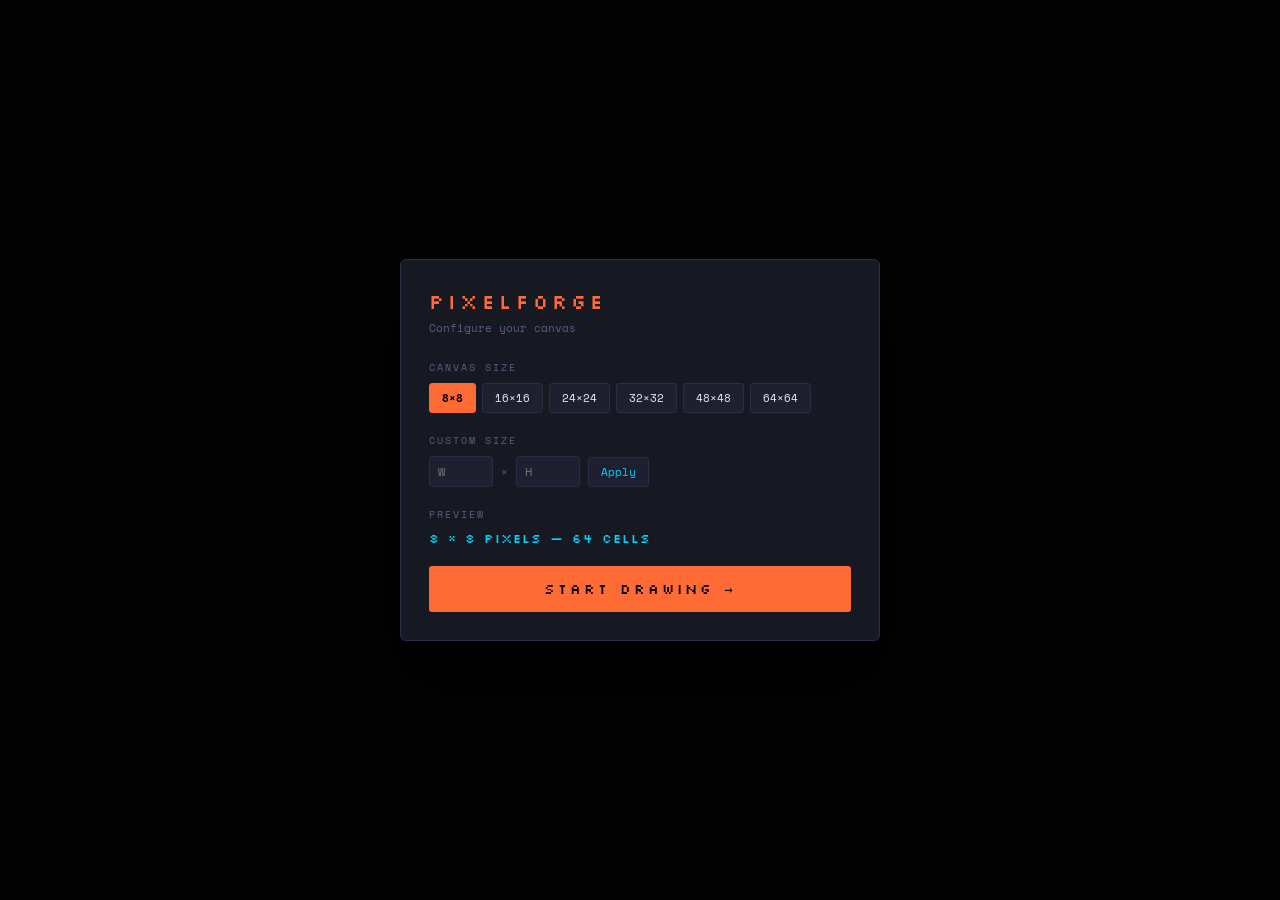
==== Index.html @ 1f86b17d "Create Index.html" ====
<!DOCTYPE html>
<html lang="en">
<head>
<meta charset="UTF-8">
<meta name="viewport" content="width=device-width, initial-scale=1.0, maximum-scale=1.0, user-scalable=no">
<title>PixelForge</title>
<link href="https://fonts.googleapis.com/css2?family=Space+Mono:wght@400;700&family=Silkscreen:wght@400;700&display=swap" rel="stylesheet">
<style>
*,*::before,*::after{box-sizing:border-box;margin:0;padding:0}
:root{
  --bg:#0d0e14;--surface:#161822;--surface2:#1e2030;--border:#2a2d45;
  --accent:#ff6b35;--accent2:#00d4ff;--text:#e8eaf0;--muted:#5a5f80;
  --danger:#ff3a5e;--font:'Space Mono',monospace;--display:'Silkscreen',monospace;
}
body{font-family:var(--font);background:var(--bg);color:var(--text);height:100vh;overflow:hidden;font-size:11px;}

/* Modal */
.modal-overlay{position:fixed;inset:0;background:rgba(0,0,0,0.82);display:flex;align-items:center;justify-content:center;z-index:1000;backdrop-filter:blur(6px);padding:16px;}
.modal-overlay.hidden{display:none;}
.modal-box{background:var(--surface);border:1px solid var(--border);border-radius:6px;padding:28px;width:100%;max-width:480px;box-shadow:0 40px 80px rgba(0,0,0,0.7);}
.modal-box.wide{max-width:820px;max-height:85vh;overflow-y:auto;}
.modal-title{font-family:var(--display);font-size:20px;color:var(--accent);letter-spacing:4px;margin-bottom:6px;}
.modal-sub{color:var(--muted);font-size:11px;margin-bottom:24px;}
.setup-row{margin-bottom:20px;}
.setup-row>label{display:block;color:var(--muted);font-size:10px;letter-spacing:2px;text-transform:uppercase;margin-bottom:8px;}
.btn-group{display:flex;flex-wrap:wrap;gap:6px;}
.sg-btn{background:var(--surface2);border:1px solid var(--border);color:var(--text);font-family:var(--font);font-size:11px;padding:6px 12px;border-radius:3px;cursor:pointer;transition:all .15s;}
.sg-btn:hover{border-color:var(--accent);color:var(--accent);}
.sg-btn.active{background:var(--accent);border-color:var(--accent);color:#000;font-weight:700;}
.custom-size-row{display:flex;align-items:center;gap:8px;flex-wrap:wrap;}
.custom-size-row input{width:64px;background:var(--surface2);border:1px solid var(--border);color:var(--text);font-family:var(--font);font-size:12px;padding:6px 8px;border-radius:3px;outline:none;}
.custom-size-row input:focus{border-color:var(--accent2);}
.custom-size-row span{color:var(--muted);}
.custom-size-row button{background:var(--surface2);border:1px solid var(--border);color:var(--accent2);font-family:var(--font);font-size:11px;padding:6px 12px;border-radius:3px;cursor:pointer;}
.custom-size-row button:hover{background:var(--accent2);color:#000;}
.preview-info{font-family:var(--display);font-size:13px;color:var(--accent2);letter-spacing:1px;}
.start-btn{display:block;width:100%;margin-top:20px;background:var(--accent);border:none;color:#000;font-family:var(--display);font-size:14px;letter-spacing:3px;padding:14px;border-radius:3px;cursor:pointer;transition:opacity .15s;}
.start-btn:hover{opacity:.85;}

/* App */
#app{display:flex;flex-direction:column;height:100vh;}
#app.hidden{display:none;}

/* Toolbar */
#toolbar{background:var(--surface);border-bottom:1px solid var(--border);padding:8px 12px;display:flex;flex-wrap:wrap;align-items:center;gap:6px;flex-shrink:0;}
.tb-section{display:flex;align-items:center;gap:5px;flex-wrap:nowrap;}
.tb-sep{width:1px;height:24px;background:var(--border);margin:0 2px;flex-shrink:0;}
@media(max-width:600px){.tb-sep{display:none;}}
.logo{font-family:var(--display);font-size:15px;color:var(--accent);letter-spacing:2px;}
.tb-btn{background:var(--surface2);border:1px solid var(--border);color:var(--text);font-family:var(--font);font-size:10px;padding:5px 9px;border-radius:3px;cursor:pointer;white-space:nowrap;transition:all .12s;letter-spacing:.5px;line-height:1.2;}
.tb-btn:hover{border-color:var(--muted);color:#fff;}
.tb-btn.active{background:var(--accent);border-color:var(--accent);color:#000;font-weight:700;}
.tb-btn.accent{background:var(--accent2);border-color:var(--accent2);color:#000;}
.tb-btn.accent:hover{opacity:.8;}
.tb-btn.danger{color:var(--danger);border-color:var(--danger);}
.tb-btn.danger:hover{background:var(--danger);color:#fff;}
.tb-btn.sm{padding:4px 7px;}
.tool-btn{background:var(--surface2);border:1px solid var(--border);color:var(--text);font-size:14px;width:30px;height:30px;border-radius:3px;cursor:pointer;display:flex;align-items:center;justify-content:center;transition:all .12s;flex-shrink:0;}
.tool-btn:hover{border-color:var(--accent);}
.tool-btn.active{background:var(--accent);border-color:var(--accent);color:#000;}

/* Color section */
.color-section{display:flex;align-items:center;gap:5px;}
.color-swatch-wrap{position:relative;cursor:pointer;}
.color-swatch{width:28px;height:28px;border-radius:4px;border:2px solid var(--border);}
.color-swatch-wrap input[type=color]{position:absolute;inset:0;opacity:0;cursor:pointer;width:100%;height:100%;}
.hex-input{width:66px;background:var(--surface2);border:1px solid var(--border);color:var(--text);font-family:var(--font);font-size:10px;padding:4px 6px;border-radius:3px;outline:none;letter-spacing:1px;}
.hex-input:focus{border-color:var(--accent2);}

/* Palette — horizontal scroll, no wrap */
#paletteWrap{display:flex;align-items:center;gap:4px;max-width:180px;overflow-x:auto;overflow-y:hidden;scrollbar-width:thin;scrollbar-color:var(--border) transparent;flex-shrink:0;}
#paletteWrap::-webkit-scrollbar{height:3px;}
#paletteWrap::-webkit-scrollbar-thumb{background:var(--border);border-radius:2px;}
#palette{display:flex;gap:3px;align-items:center;flex-shrink:0;}
.pal-swatch{width:20px;height:20px;border-radius:3px;cursor:pointer;border:2px solid transparent;transition:transform .1s,border-color .1s;flex-shrink:0;}
.pal-swatch:hover{transform:scale(1.2);border-color:rgba(255,255,255,.4);}
.pal-swatch.active{border-color:#fff;transform:scale(1.15);box-shadow:0 0 0 1px var(--accent);}

/* Zoom */
.zoom-lbl{font-family:var(--display);font-size:11px;color:var(--accent2);min-width:42px;text-align:center;}

/* Canvas area */
#canvasArea{flex:1;overflow:hidden;position:relative;background:var(--bg);touch-action:none;}
#canvasWrap{position:absolute;transform-origin:0 0;user-select:none;}
#pixelCanvas{display:block;image-rendering:pixelated;image-rendering:crisp-edges;cursor:crosshair;}

/* Coordinates */
.coords{position:fixed;bottom:10px;left:50%;transform:translateX(-50%);background:rgba(0,0,0,.75);border:1px solid var(--border);color:var(--accent2);font-family:var(--display);font-size:10px;padding:4px 12px;border-radius:3px;pointer-events:none;letter-spacing:1px;}

/* Text tool popup */
.text-pop{position:fixed;top:80px;left:50%;transform:translateX(-50%);background:var(--surface);border:1px solid var(--accent);border-radius:4px;padding:14px 16px;z-index:200;min-width:240px;}
.text-pop.hidden{display:none;}
.text-pop-title{font-family:var(--display);font-size:11px;color:var(--accent);letter-spacing:2px;margin-bottom:10px;}
.text-pop-row{display:flex;align-items:center;gap:10px;margin-bottom:8px;font-size:10px;color:var(--muted);}
.text-pop-row label{min-width:90px;}
.text-pop-row input[type=range]{flex:1;accent-color:var(--accent);}
.text-pop-row button{background:var(--surface2);border:1px solid var(--border);color:var(--text);font-family:var(--font);font-size:10px;padding:5px 14px;border-radius:3px;cursor:pointer;}
.text-input{position:absolute;background:rgba(0,0,0,.85);border:1px solid var(--accent);color:#fff;font-family:var(--display);font-size:13px;padding:4px 8px;border-radius:3px;outline:none;z-index:100;min-width:100px;}
.text-input.hidden{display:none;}

/* Library */
.lib-actions{display:flex;gap:10px;margin-bottom:16px;flex-wrap:wrap;}
.lib-actions button{background:var(--surface2);border:1px solid var(--border);color:var(--text);font-family:var(--font);font-size:11px;padding:7px 14px;border-radius:3px;cursor:pointer;}
.lib-actions button:hover{border-color:var(--accent);color:var(--accent);}
.lib-grid{display:grid;grid-template-columns:repeat(auto-fill,minmax(110px,1fr));gap:10px;max-height:260px;overflow-y:auto;margin-bottom:16px;}
.lib-item{background:var(--surface2);border:1px solid var(--border);border-radius:3px;padding:8px;cursor:pointer;text-align:center;transition:border-color .15s;}
.lib-item:hover{border-color:var(--accent);}
.lib-item-name{font-family:var(--display);font-size:9px;color:var(--accent2);letter-spacing:1px;overflow:hidden;text-overflow:ellipsis;white-space:nowrap;}
.lib-json{width:100%;background:var(--bg);border:1px solid var(--border);color:var(--accent2);font-family:var(--font);font-size:10px;padding:10px;border-radius:3px;resize:vertical;outline:none;min-height:60px;}

/* Push */
.push-form input.push-input{width:100%;background:var(--surface2);border:1px solid var(--border);color:var(--text);font-family:var(--font);font-size:12px;padding:8px 12px;border-radius:3px;outline:none;}
.push-form input.push-input:focus{border-color:var(--accent2);}
.push-actions{display:flex;gap:8px;margin-top:14px;align-items:center;flex-wrap:wrap;}
.push-actions button{background:var(--surface2);border:1px solid var(--border);color:var(--text);font-family:var(--font);font-size:11px;padding:7px 14px;border-radius:3px;cursor:pointer;}
.push-actions button:hover{border-color:var(--accent);color:var(--accent);}

/* Export dropdown */
.export-wrap{position:relative;}
.dropdown{display:none;position:absolute;top:calc(100% + 6px);right:0;background:var(--surface);border:1px solid var(--border);border-radius:3px;overflow:hidden;z-index:300;min-width:130px;box-shadow:0 10px 30px rgba(0,0,0,.6);}
.dropdown.open{display:block;}
.dropdown button{display:block;width:100%;background:none;border:none;color:var(--text);font-family:var(--font);font-size:11px;padding:10px 14px;text-align:left;cursor:pointer;}
.dropdown button:hover{background:var(--surface2);color:var(--accent);}

/* Scrollbar */
::-webkit-scrollbar{width:6px;height:6px;}
::-webkit-scrollbar-track{background:var(--bg);}
::-webkit-scrollbar-thumb{background:var(--border);border-radius:3px;}
::-webkit-scrollbar-thumb:hover{background:var(--muted);}

/* View mode hides */
body.view-mode #toolsGroup,
body.view-mode .color-section,
body.view-mode #paletteWrap,
body.view-mode #addPaletteBtn,
body.view-mode #unpaintBtn,
body.view-mode #clearBtn,
body.view-mode #selectToggleBtn,
body.view-mode #copyBtn,
body.view-mode #pasteBtn,
body.view-mode #textPop{display:none;}
body.view-mode #canvasArea{cursor:default;}

/* Mobile */
@media(max-width:700px){
  #toolbar{padding:6px 8px;gap:5px;}
  .tb-btn{font-size:9px;padding:4px 7px;}
  .tool-btn{width:26px;height:26px;font-size:12px;}
  .color-swatch{width:24px;height:24px;}
  .hex-input{width:56px;}
  #paletteWrap{max-width:120px;}
  .pal-swatch{width:16px;height:16px;}
  .zoom-lbl{min-width:34px;font-size:10px;}
  .modal-box{padding:20px 16px;}
  .modal-title{font-size:16px;}
}
@media(max-width:480px){
  .tb-btn.hide-mobile{display:none;}
  .logo{font-size:13px;}
  .hex-input{display:none;}
}
</style>
</head>
<body>

<!-- Setup Modal -->
<div id="setupModal" class="modal-overlay">
  <div class="modal-box">
    <div class="modal-title">PIXELFORGE</div>
    <div class="modal-sub">Configure your canvas</div>
    <div class="setup-row">
      <label>Canvas Size</label>
      <div class="btn-group" id="sizeGroup">
        <button class="sg-btn active" data-val="8">8×8</button>
        <button class="sg-btn" data-val="16">16×16</button>
        <button class="sg-btn" data-val="24">24×24</button>
        <button class="sg-btn" data-val="32">32×32</button>
        <button class="sg-btn" data-val="48">48×48</button>
        <button class="sg-btn" data-val="64">64×64</button>
      </div>
    </div>
    <div class="setup-row">
      <label>Custom Size</label>
      <div class="custom-size-row">
        <input type="number" id="customW" min="2" max="128" placeholder="W">
        <span>×</span>
        <input type="number" id="customH" min="2" max="128" placeholder="H">
        <button id="customApply">Apply</button>
      </div>
    </div>
    <div class="setup-row">
      <label>Preview</label>
      <div class="preview-info" id="previewInfo">8 × 8 pixels — 64 cells</div>
    </div>
    <button id="startBtn" class="start-btn">START DRAWING →</button>
  </div>
</div>

<!-- Main App -->
<div id="app" class="hidden">
  <header id="toolbar">
    <div class="tb-section">
      <div class="logo">PF</div>
      <div class="tb-sep"></div>
      <button class="tb-btn active" id="editModeBtn">✏ EDIT</button>
      <button class="tb-btn" id="viewModeBtn">👁 VIEW</button>
    </div>
    <div class="tb-sep"></div>
    <div class="tb-section" id="toolsGroup">
      <button class="tool-btn active" data-tool="paint" title="Paint (P)">🪣</button>
      <button class="tool-btn" data-tool="erase" title="Erase (R)">◻</button>
      <button class="tool-btn" data-tool="fill" title="Fill (F)">⬛</button>
      <button class="tool-btn" data-tool="eyedrop" title="Eyedropper (K)">💉</button>
      <button class="tool-btn" data-tool="text" title="Text (T)">𝐓</button>
      <button class="tb-btn" id="selectToggleBtn" title="Select area (drag to draw)">⬚ SELECT</button>
      <button class="tb-btn" id="copyBtn" title="Copy selection" style="display:none;">⎘ COPY</button>
      <button class="tb-btn" id="pasteBtn" title="Paste" style="display:none;">⎘ PASTE</button>
    </div>
    <div class="tb-sep"></div>
    <div class="tb-section color-section">
      <div class="color-swatch-wrap" title="Pick color">
        <div id="colorSwatch" class="color-swatch"></div>
        <input type="color" id="colorPicker" value="#111111">
      </div>
      <input type="text" id="colorHex" class="hex-input" value="#111111" maxlength="7">
    </div>
    <div class="tb-sep"></div>
    <div class="tb-section">
      <div id="paletteWrap"><div id="palette"></div></div>
      <button class="tb-btn sm" id="addPaletteBtn" title="Add current color to palette">+</button>
    </div>
    <div class="tb-sep"></div>
    <div class="tb-section">
      <button class="tb-btn" id="unpaintBtn">⌫ UNDO</button>
      <button class="tb-btn danger" id="clearBtn">✕ CLEAR</button>
    </div>
    <div class="tb-sep"></div>
    <div class="tb-section">
      <button class="tb-btn" id="ghostBtn" title="Ghost / onion skin">👻</button>
      <div class="tb-sep"></div>
      <button class="tb-btn sm" id="zoomOutBtn">−</button>
      <span id="zoomLbl" class="zoom-lbl">100%</span>
      <button class="tb-btn sm" id="zoomInBtn">+</button>
      <button class="tb-btn sm hide-mobile" id="zoomFitBtn">FIT</button>
    </div>
    <div class="tb-sep"></div>
    <div class="tb-section">
      <button class="tb-btn hide-mobile" id="libraryBtn">📚 LIB</button>
      <button class="tb-btn accent" id="pushBtn">⬆ PUSH</button>
      <div class="export-wrap">
        <button class="tb-btn accent" id="exportBtn">⬇ EXPORT ▾</button>
        <div id="exportMenu" class="dropdown">
          <button id="exportPNG">PNG</button>
          <button id="exportSVG">SVG</button>
        </div>
      </div>
      <button class="tb-btn sm" id="newBtn">⊕ NEW</button>
    </div>
  </header>

  <main id="canvasArea">
    <div id="canvasWrap">
      <canvas id="pixelCanvas"></canvas>
    </div>
    <input type="text" id="textInput" class="text-input hidden" placeholder="Type…">
    <div id="coords" class="coords">—</div>
  </main>
</div>

<!-- Library Modal -->
<div id="libraryModal" class="modal-overlay hidden">
  <div class="modal-box wide">
    <div class="modal-title">LIBRARY</div>
    <div class="lib-actions">
      <button id="libCloseBtn">✕ Close</button>
    </div>
    <div id="libGrid" class="lib-grid"></div>
    <div style="color:var(--muted);font-size:10px;margin-bottom:6px;letter-spacing:1px;">PASTE JSON OR A URL (https://…/shape.json)</div>
    <textarea id="libJsonArea" class="lib-json" placeholder="Paste JSON here or enter a URL like https://example.com/sprite.json then click Import"></textarea>
    <button id="libConfirmImport" class="start-btn" style="margin-top:10px;">IMPORT →</button>
  </div>
</div>

<!-- Push Modal -->
<div id="pushModal" class="modal-overlay hidden">
  <div class="modal-box">
    <div class="modal-title">PUSH TO LIBRARY</div>
    <div class="push-form">
      <input type="text" id="pushName" placeholder="Sprite name…" class="push-input">
      <textarea id="pushJson" class="lib-json" readonly style="height:120px;margin-top:12px;"></textarea>
    </div>
    <div class="push-actions">
      <button id="pushCopyBtn">📋 Copy JSON</button>
      <button id="pushSaveBtn" class="start-btn" style="margin:0;flex:1;">SAVE</button>
      <button id="pushCloseBtn">✕</button>
    </div>
  </div>
</div>

<!-- Text tool popup -->
<div id="textPop" class="text-pop hidden">
  <div class="text-pop-title">TEXT TOOL</div>
  <div class="text-pop-row">
    <label>Font size</label>
    <input type="range" id="textFontSize" min="6" max="48" value="12">
    <span id="textFontSizeVal">12</span>
  </div>
  <div class="text-pop-row">
    <label>Color</label>
    <input type="color" id="textColorPick" value="#ffffff">
  </div>
  <div class="text-pop-row">
    <button id="textPopClose">Done ✓</button>
  </div>
</div>

<!-- Mobile library button -->
<button id="libMobileBtn" style="display:none;position:fixed;bottom:50px;right:14px;background:var(--surface);border:1px solid var(--border);color:var(--text);font-family:'Space Mono',monospace;font-size:11px;padding:8px 12px;border-radius:4px;cursor:pointer;z-index:50;">📚</button>

<script>
if(window.innerWidth<=700)document.getElementById('libMobileBtn').style.display='block';
window.addEventListener('resize',function(){document.getElementById('libMobileBtn').style.display=window.innerWidth<=700?'block':'none';});
document.getElementById('libMobileBtn').addEventListener('click',function(){document.getElementById('libraryBtn').click();});
</script>

<script>
/* ================================================================
   PixelForge — app.js  (full rewrite with all fixes)
   ================================================================ */

/* ── State ── */
var COLS=8,ROWS=8,CELL=40;
var pixels=[];
var undoStack=[];
var palette=['#111111','#ffffff','#ff6b35','#00d4ff','#ff3a5e','#a8e063','#ffd700','#8b5cf6','#f97316','#06b6d4'];
var library=[];
var currentColor=palette[0];
var currentTool='paint';
var vpScale=1,vpX=0,vpY=0;
var isPainting=false,isDragSelecting=false,dragSelectStart=null,lastPainted=-1;
// Select state
var selectRect=null,selectActive=false;
// selectMode: 'idle' | 'drawing' | 'handle' | 'moving' | 'pasting'
var selectMode='idle';
var selectDrawStart=null;
var selectHandleIdx=-1;
var selectDragAnchorPx=null,selectInitRect=null;
var selectMoveDragAnchorPx=null,selectMoveInitRect=null;
var clipboard=null;
var pasteRect=null;
var pasteDragAnchorPx=null,pasteMoveInitRect=null;
var ghostData=null,viewMode=false;
var textFontSize=12,textColor='#ffffff',textPending=null;
var cursorCol=0,cursorRow=0,cursorVisible=false;

/* ── DOM ── */
var canvas=document.getElementById('pixelCanvas');
var ctx=canvas.getContext('2d');
var canvasWrap=document.getElementById('canvasWrap');
var canvasArea=document.getElementById('canvasArea');
var coordsEl=document.getElementById('coords');
var colorSwatch=document.getElementById('colorSwatch');
var colorPicker=document.getElementById('colorPicker');
var colorHex=document.getElementById('colorHex');
var textInput=document.getElementById('textInput');

/* ═══════════════════════════════════════════
   SETUP MODAL
═══════════════════════════════════════════ */
(function setupModal(){
  var btns=document.querySelectorAll('.sg-btn');
  var previewInfo=document.getElementById('previewInfo');
  function setPreview(w,h){
    COLS=w;ROWS=h;
    previewInfo.textContent=w+' × '+h+' pixels — '+(w*h)+' cells';
    btns.forEach(function(b){b.classList.toggle('active',+b.dataset.val===w&&w===h);});
  }
  btns.forEach(function(b){
    b.addEventListener('click',function(){
      setPreview(+b.dataset.val,+b.dataset.val);
      document.getElementById('customW').value='';
      document.getElementById('customH').value='';
    });
  });
  document.getElementById('customApply').addEventListener('click',function(){
    var w=parseInt(document.getElementById('customW').value)||0;
    var h=parseInt(document.getElementById('customH').value)||0;
    if(w>=2&&h>=2&&w<=128&&h<=128)setPreview(w,h);
  });
  document.getElementById('startBtn').addEventListener('click',function(){
    document.getElementById('setupModal').classList.add('hidden');
    document.getElementById('app').classList.remove('hidden');
    initCanvas(COLS,ROWS);
  });
})();

/* ═══════════════════════════════════════════
   INIT
═══════════════════════════════════════════ */
function initCanvas(cols,rows){
  COLS=cols;ROWS=rows;
  pixels=new Array(cols*rows).fill(null);
  undoStack=[];ghostData=null;selectRect=null;selectActive=false;selectMode='idle';pasteRect=null;clipboard=null;
  document.getElementById('selectToggleBtn').classList.remove('active');
  cursorCol=0;cursorRow=0;cursorVisible=false;
  autoFitZoom();renderAll();
  buildPaletteUI();
  setColor(palette[0]||'#111111'); // always start with first palette color
}

function autoFitZoom(){
  var pad=48,areaW=canvasArea.clientWidth-pad,areaH=canvasArea.clientHeight-pad;
  vpScale=Math.max(0.5,Math.min(24,Math.min(areaW/(COLS*CELL),areaH/(ROWS*CELL))));
  centerCanvas();
}
function centerCanvas(){
  vpX=Math.round((canvasArea.clientWidth-COLS*CELL*vpScale)/2);
  vpY=Math.round((canvasArea.clientHeight-ROWS*CELL*vpScale)/2);
  applyTransform();
}
function applyTransform(){
  canvasWrap.style.transform='translate('+vpX+'px,'+vpY+'px) scale('+vpScale+')';
  canvasWrap.style.transformOrigin='0 0';
  document.getElementById('zoomLbl').textContent=Math.round(vpScale*100)+'%';
}

/* ═══════════════════════════════════════════
   RENDER
   Sharp canvas: logical size = COLS*CELL, displayed via CSS transform/scale.
   We multiply by devicePixelRatio for crisp rendering on HiDPI screens.
═══════════════════════════════════════════ */
function renderAll(){
  var dpr=window.devicePixelRatio||1;
  var logW=COLS*CELL,logH=ROWS*CELL;
  // Physical pixel size
  canvas.width=logW*dpr;
  canvas.height=logH*dpr;
  // CSS size stays logical
  canvas.style.width=logW+'px';
  canvas.style.height=logH+'px';

  ctx.save();
  ctx.scale(dpr,dpr);

  // White background
  ctx.fillStyle='#ffffff';
  ctx.fillRect(0,0,logW,logH);

  // Pixels
  for(var i=0;i<pixels.length;i++){
    if(!pixels[i])continue;
    ctx.fillStyle=pixels[i];
    ctx.fillRect((i%COLS)*CELL,Math.floor(i/COLS)*CELL,CELL,CELL);
  }

  // Ghost
  if(ghostData){
    ctx.save();ctx.globalAlpha=0.28;
    for(var gi=0;gi<ghostData.length;gi++){
      if(!ghostData[gi])continue;
      ctx.fillStyle=ghostData[gi];
      ctx.fillRect((gi%COLS)*CELL,Math.floor(gi/COLS)*CELL,CELL,CELL);
    }
    ctx.restore();
  }

  // Grid lines (edit mode only)
  if(!viewMode){
    ctx.strokeStyle='rgba(0,0,0,0.15)';
    ctx.lineWidth=0.5;
    for(var c=0;c<=COLS;c++){ctx.beginPath();ctx.moveTo(c*CELL,0);ctx.lineTo(c*CELL,logH);ctx.stroke();}
    for(var r=0;r<=ROWS;r++){ctx.beginPath();ctx.moveTo(0,r*CELL);ctx.lineTo(logW,r*CELL);ctx.stroke();}
  }

  // Select overlay
  if(selectActive&&selectRect)drawSelectOverlay();

  // WASD cursor
  if(cursorVisible&&!viewMode)drawWASDCursor();

  ctx.restore();
}

function drawSelectOverlay(){
  var s=selectRect;
  if(!s)return;
  var x=s.col*CELL,y=s.row*CELL,w=s.cols*CELL,h=s.rows*CELL;
  var logW=COLS*CELL,logH=ROWS*CELL;
  ctx.save();
  // Dim outside
  ctx.fillStyle='rgba(0,0,0,0.42)';
  ctx.fillRect(0,0,logW,logH);
  // Punch out & redraw inside
  ctx.fillStyle='#ffffff';ctx.fillRect(x,y,w,h);
  for(var i=0;i<pixels.length;i++){
    if(!pixels[i])continue;
    var pc=i%COLS,pr=Math.floor(i/COLS);
    if(pc<s.col||pc>=s.col+s.cols||pr<s.row||pr>=s.row+s.rows)continue;
    ctx.fillStyle=pixels[i];ctx.fillRect(pc*CELL,pr*CELL,CELL,CELL);
  }
  // Dashed marching ants border
  var t=(Date.now()/60)%20;
  ctx.strokeStyle='#00d4ff';ctx.lineWidth=1.5;ctx.setLineDash([5,4]);ctx.lineDashOffset=-t;
  ctx.strokeRect(x+0.75,y+0.75,w-1.5,h-1.5);ctx.setLineDash([]);ctx.lineDashOffset=0;
  // Corner handles — larger, easier to grab
  var HR=6;
  [[x,y],[x+w,y],[x+w,y+h],[x,y+h]].forEach(function(pt,hi){
    ctx.beginPath();ctx.arc(pt[0],pt[1],HR,0,Math.PI*2);
    ctx.fillStyle='#fff';ctx.fill();
    ctx.strokeStyle='#00d4ff';ctx.lineWidth=2;ctx.stroke();
  });
  // Edge midpoint handles
  [[x+w/2,y],[x+w,y+h/2],[x+w/2,y+h],[x,y+h/2]].forEach(function(pt){
    ctx.beginPath();ctx.arc(pt[0],pt[1],4,0,Math.PI*2);
    ctx.fillStyle='#fff';ctx.fill();
    ctx.strokeStyle='#00d4ff';ctx.lineWidth=1.5;ctx.stroke();
  });
  // Size label
  ctx.font='bold 10px "Space Mono",monospace';
  ctx.fillStyle='#00d4ff';ctx.textAlign='center';ctx.textBaseline='top';
  ctx.shadowColor='#000';ctx.shadowBlur=3;
  ctx.fillText(s.cols+'×'+s.rows,x+w/2,y+h+6);
  ctx.shadowBlur=0;
  ctx.restore();

  // Paste ghost on top
  if(selectMode==='pasting'&&pasteRect&&clipboard){
    drawPasteGhost();
  }
}

function drawPasteGhost(){
  var p=pasteRect;
  ctx.save();
  ctx.globalAlpha=0.72;
  for(var r=0;r<p.rows;r++)for(var c=0;c<p.cols;c++){
    var pi2=r*clipboard.cols+c;
    if(!clipboard.pixels[pi2])continue;
    ctx.fillStyle=clipboard.pixels[pi2];
    ctx.fillRect((p.col+c)*CELL,(p.row+r)*CELL,CELL,CELL);
  }
  ctx.globalAlpha=1;
  ctx.strokeStyle='#ff6b35';ctx.lineWidth=1.5;ctx.setLineDash([4,3]);
  ctx.strokeRect(p.col*CELL+0.75,p.row*CELL+0.75,p.cols*CELL-1.5,p.rows*CELL-1.5);
  ctx.setLineDash([]);
  ctx.font='bold 9px "Space Mono",monospace';
  ctx.fillStyle='#ff6b35';ctx.textAlign='center';ctx.textBaseline='top';
  ctx.shadowColor='#000';ctx.shadowBlur=3;
  ctx.fillText('ENTER to place · ESC cancel',p.col*CELL+p.cols*CELL/2,p.row*CELL+p.rows*CELL+6);
  ctx.shadowBlur=0;
  ctx.restore();
}

// Marching ants animation for selection - only redraws when select active
var _antsLast=0;
(function marchingAnts(ts){
  requestAnimationFrame(marchingAnts);
  if(!selectActive||!selectRect)return;
  if(ts-_antsLast<50)return; // ~20fps is enough for ants
  _antsLast=ts;
  renderAll();
})(0);
  var x=cursorCol*CELL,y=cursorRow*CELL;
  ctx.save();
  ctx.strokeStyle='#ff6b35';ctx.lineWidth=3;
  ctx.strokeRect(x+1.5,y+1.5,CELL-3,CELL-3);
  ctx.strokeStyle='rgba(255,255,255,0.9)';ctx.lineWidth=1.2;
  ctx.strokeRect(x+4,y+4,CELL-8,CELL-8);
  ctx.restore();
}

/* ── Index helpers ── */
function idx(col,row){return row*COLS+col;}
function inBounds(col,row){return col>=0&&col<COLS&&row>=0&&row<ROWS;}
function colRowFromEvent(e){
  var src=(e.changedTouches&&e.changedTouches.length)?e.changedTouches[0]:e;
  var rect=canvas.getBoundingClientRect();
  return{
    col:Math.floor((src.clientX-rect.left)/rect.width*COLS),
    row:Math.floor((src.clientY-rect.top)/rect.height*ROWS),
    // raw logical pixel coords within canvas
    px:(src.clientX-rect.left)/rect.width*(COLS*CELL),
    py:(src.clientY-rect.top)/rect.height*(ROWS*CELL)
  };
}

/* ── Undo ── */
function saveHistory(){undoStack.push(pixels.slice());if(undoStack.length>80)undoStack.shift();}
function undo(){if(!undoStack.length)return;pixels=undoStack.pop();renderAll();}

/* ── Paint ── */
function paintAt(col,row){
  if(!inBounds(col,row))return;
  var i=idx(col,row);
  if(currentTool==='paint')pixels[i]=currentColor;
  else if(currentTool==='erase')pixels[i]=null;
  renderAll();schedSave();
}
function paintRegion(c1,r1,c2,r2){
  var minC=Math.max(0,Math.min(c1,c2)),maxC=Math.min(COLS-1,Math.max(c1,c2));
  var minR=Math.max(0,Math.min(r1,r2)),maxR=Math.min(ROWS-1,Math.max(r1,r2));
  for(var r=minR;r<=maxR;r++)for(var c=minC;c<=maxC;c++){
    if(currentTool==='paint')pixels[idx(c,r)]=currentColor;
    else if(currentTool==='erase')pixels[idx(c,r)]=null;
  }
  renderAll();schedSave();
}
function floodFill(col,row){
  if(!inBounds(col,row))return;
  var target=pixels[idx(col,row)]||null;
  if(target===currentColor)return;
  saveHistory();
  var stack=[[col,row]],visited=new Uint8Array(COLS*ROWS);
  while(stack.length){
    var pt=stack.pop(),c=pt[0],r=pt[1];
    if(!inBounds(c,r))continue;
    var pi=idx(c,r);
    if(visited[pi])continue;visited[pi]=1;
    if((pixels[pi]||null)!==target)continue;
    pixels[pi]=currentColor;
    stack.push([c+1,r],[c-1,r],[c,r+1],[c,r-1]);
  }
  renderAll();schedSave();
}
function eyedropAt(col,row){
  if(!inBounds(col,row)||!pixels[idx(col,row)])return;
  setColor(pixels[idx(col,row)]);
}

/* ── Color ── */
function setColor(hex){
  currentColor=hex;
  colorSwatch.style.background=hex;
  colorPicker.value=hex;
  colorHex.value=hex;
  document.querySelectorAll('.pal-swatch').forEach(function(s){s.classList.toggle('active',s.dataset.color===hex);});
}
colorPicker.addEventListener('input',function(){setColor(this.value);});
colorHex.addEventListener('keydown',function(e){if(e.key==='Enter'){var v=this.value.trim();if(/^#[0-9a-fA-F]{6}$/.test(v))setColor(v);}});
colorHex.addEventListener('blur',function(){var v=this.value.trim();if(/^#[0-9a-fA-F]{6}$/.test(v))setColor(v);});
// Color is set after buildPaletteUI in initCanvas

/* ── Palette ── */
function buildPaletteUI(){
  var pal=document.getElementById('palette');
  pal.innerHTML='';
  palette.forEach(function(c){
    var s=document.createElement('div');
    s.className='pal-swatch'+(c===currentColor?' active':'');
    s.style.background=c;
    s.dataset.color=c;
    s.title=c;
    s.addEventListener('click',function(){setColor(c);});
    s.addEventListener('contextmenu',function(e){
      e.preventDefault();
      palette=palette.filter(function(p){return p!==c;});
      // If we deleted the active color, switch to new first
      if(currentColor===c&&palette.length>0)setColor(palette[0]);
      buildPaletteUI();
    });
    pal.appendChild(s);
  });
  var wrap=document.getElementById('paletteWrap');
  wrap.scrollLeft=0;
}
document.getElementById('addPaletteBtn').addEventListener('click',function(){
  if(palette.indexOf(currentColor)<0){
    palette.unshift(currentColor);
    buildPaletteUI();
    setColor(currentColor); // keep active highlight
  }
});

/* ── Tools ── */
document.querySelectorAll('.tool-btn[data-tool]').forEach(function(btn){
  btn.addEventListener('click',function(){
    currentTool=btn.dataset.tool;
    document.querySelectorAll('.tool-btn[data-tool]').forEach(function(b){b.classList.remove('active');});
    btn.classList.add('active');
    if(currentTool==='text')document.getElementById('textPop').classList.remove('hidden');
    else{document.getElementById('textPop').classList.add('hidden');textInput.classList.add('hidden');textPending=null;}
    updateCursor();
  });
});
function setTool(name){var btn=document.querySelector('.tool-btn[data-tool="'+name+'"]');if(btn)btn.click();}
function updateCursor(){
  var map={paint:'crosshair',erase:'cell',fill:'copy',eyedrop:'zoom-in',text:'text'};
  canvas.style.cursor=viewMode?'default':(map[currentTool]||'crosshair');
}

/* ── Helper: hit-test select handles ── */
// Returns handle index (0-3 corners, 4-7 edges) or -1 or 'body'
function hitTestSelect(px,py){
  if(!selectActive||!selectRect)return null;
  var s=selectRect;
  var x=s.col*CELL,y=s.row*CELL,w=s.cols*CELL,h=s.rows*CELL;
  var HIT=CELL*0.55; // big hit area = ~half cell, very easy to grab
  // Corners (priority)
  var corners=[[x,y],[x+w,y],[x+w,y+h],[x,y+h]];
  for(var i=0;i<4;i++){
    if(Math.abs(px-corners[i][0])<HIT&&Math.abs(py-corners[i][1])<HIT)return i;
  }
  // Edge midpoints
  var edges=[[x+w/2,y],[x+w,y+h/2],[x+w/2,y+h],[x,y+h/2]];
  for(var j=0;j<4;j++){
    if(Math.abs(px-edges[j][0])<HIT&&Math.abs(py-edges[j][1])<HIT)return 4+j;
  }
  // Body (inside selection)
  if(px>=x&&px<=x+w&&py>=y&&py<=y+h)return 'body';
  return null;
}

function hitTestPaste(px,py){
  if(!pasteRect)return false;
  var x=pasteRect.col*CELL,y=pasteRect.row*CELL,w=pasteRect.cols*CELL,h=pasteRect.rows*CELL;
  return px>=x&&px<=x+w&&py>=y&&py<=y+h;
}

/* ── Mouse / Touch events ── */
function handleDown(e){
  if(viewMode)return;
  e.preventDefault();
  var cr=colRowFromEvent(e);

  // ── Paste mode: drag paste ghost or place on click ──
  if(selectMode==='pasting'&&pasteRect){
    if(hitTestPaste(cr.px,cr.py)){
      selectMode='paste-drag';
      pasteDragAnchorPx={px:cr.px,py:cr.py};
      pasteMoveInitRect={col:pasteRect.col,row:pasteRect.row,cols:pasteRect.cols,rows:pasteRect.rows};
      return;
    }
    // Click outside = commit paste
    commitPaste();
    return;
  }

  // ── Select mode active ──
  if(selectActive){
    var hit=hitTestSelect(cr.px,cr.py);
    if(hit==='body'){
      // Start moving selection body
      selectMode='moving';
      selectMoveDragAnchorPx={px:cr.px,py:cr.py};
      selectMoveInitRect={col:selectRect.col,row:selectRect.row,cols:selectRect.cols,rows:selectRect.rows};
      return;
    }
    if(hit!==null&&hit!=='body'){
      // Handle resize
      selectMode='handle';
      selectHandleIdx=hit;
      selectDragAnchorPx={px:cr.px,py:cr.py};
      selectInitRect={col:selectRect.col,row:selectRect.row,cols:selectRect.cols,rows:selectRect.rows};
      return;
    }
    // Clicked outside selection → start new draw-select
    selectMode='drawing';
    selectDrawStart={col:cr.col,row:cr.row};
    selectRect={col:cr.col,row:cr.row,cols:1,rows:1};
    renderAll();
    return;
  }

  // ── Normal tools ──
  if(currentTool==='fill'){floodFill(cr.col,cr.row);return;}
  if(currentTool==='eyedrop'){eyedropAt(cr.col,cr.row);return;}
  if(currentTool==='text'){placeTextTool(cr);return;}
  if(currentTool==='paint'||currentTool==='erase'){
    isDragSelecting=true;
    dragSelectStart={col:cr.col,row:cr.row};
    saveHistory();
    paintAt(cr.col,cr.row);
  }
}
function handleMove(e){
  if(viewMode)return;
  if(e.cancelable)e.preventDefault();
  var cr=colRowFromEvent(e);
  if(inBounds(cr.col,cr.row))coordsEl.textContent='X:'+cr.col+'  Y:'+cr.row;

  // Paste drag
  if(selectMode==='paste-drag'&&pasteRect){
    var dpc=Math.round((cr.px-pasteDragAnchorPx.px)/CELL);
    var dpr2=Math.round((cr.py-pasteDragAnchorPx.py)/CELL);
    pasteRect.col=Math.max(0,Math.min(COLS-pasteMoveInitRect.cols,pasteMoveInitRect.col+dpc));
    pasteRect.row=Math.max(0,Math.min(ROWS-pasteMoveInitRect.rows,pasteMoveInitRect.row+dpr2));
    renderAll();return;
  }

  // Draw new selection
  if(selectMode==='drawing'&&selectDrawStart){
    var c1=selectDrawStart.col,r1=selectDrawStart.row,c2=cr.col,r2=cr.row;
    selectRect={
      col:Math.max(0,Math.min(c1,c2)),
      row:Math.max(0,Math.min(r1,r2)),
      cols:Math.max(1,Math.abs(c2-c1)+1),
      rows:Math.max(1,Math.abs(r2-r1)+1)
    };
    renderAll();return;
  }

  // Move selection body
  if(selectMode==='moving'&&selectMoveInitRect){
    var dmc=Math.round((cr.px-selectMoveDragAnchorPx.px)/CELL);
    var dmr=Math.round((cr.py-selectMoveDragAnchorPx.py)/CELL);
    selectRect.col=Math.max(0,Math.min(COLS-selectMoveInitRect.cols,selectMoveInitRect.col+dmc));
    selectRect.row=Math.max(0,Math.min(ROWS-selectMoveInitRect.rows,selectMoveInitRect.row+dmr));
    selectRect.cols=selectMoveInitRect.cols;selectRect.rows=selectMoveInitRect.rows;
    renderAll();return;
  }

  // Handle resize (smooth pixel-based)
  if(selectMode==='handle'&&selectInitRect){
    var ddx=cr.px-selectDragAnchorPx.px,ddy=cr.py-selectDragAnchorPx.py;
    var ddc=Math.round(ddx/CELL),ddr=Math.round(ddy/CELL);
    var ri=selectInitRect;
    var nc=ri.col,nr=ri.row,nw=ri.cols,nh=ri.rows;
    var hi=selectHandleIdx;
    if(hi===0){nc=ri.col+ddc;nr=ri.row+ddr;nw=ri.cols-ddc;nh=ri.rows-ddr;}
    else if(hi===1){nr=ri.row+ddr;nw=ri.cols+ddc;nh=ri.rows-ddr;}
    else if(hi===2){nw=ri.cols+ddc;nh=ri.rows+ddr;}
    else if(hi===3){nc=ri.col+ddc;nw=ri.cols-ddc;nh=ri.rows+ddr;}
    else if(hi===4){nr=ri.row+ddr;nh=ri.rows-ddr;}
    else if(hi===5){nw=ri.cols+ddc;}
    else if(hi===6){nh=ri.rows+ddr;}
    else if(hi===7){nc=ri.col+ddc;nw=ri.cols-ddc;}
    nw=Math.max(1,nw);nh=Math.max(1,nh);
    nc=Math.max(0,Math.min(COLS-nw,nc));
    nr=Math.max(0,Math.min(ROWS-nh,nr));
    nw=Math.min(COLS-nc,nw);nh=Math.min(ROWS-nr,nh);
    selectRect={col:nc,row:nr,cols:nw,rows:nh};
    renderAll();return;
  }

  if(!isDragSelecting)return;
  if((currentTool==='paint'||currentTool==='erase')&&dragSelectStart){
    paintRegion(dragSelectStart.col,dragSelectStart.row,cr.col,cr.row);
  }
}
function handleUp(){
  isDragSelecting=false;lastPainted=-1;
  if(selectMode==='drawing'||selectMode==='handle'||selectMode==='moving'||selectMode==='paste-drag'){
    selectMode='idle';
    updateCopyPasteBtns();
  }
}

canvas.addEventListener('mousedown',handleDown);
canvas.addEventListener('mousemove',handleMove);
canvas.addEventListener('mouseup',handleUp);
canvas.addEventListener('mouseleave',function(){isDragSelecting=false;coordsEl.textContent='—';});
canvas.addEventListener('touchstart',function(e){handleDown(e);},{passive:false});
canvas.addEventListener('touchmove',function(e){handleMove(e);},{passive:false});
canvas.addEventListener('touchend',function(e){handleUp(e);},{passive:false});

/* ── WASD keyboard ── */
document.addEventListener('keydown',function(e){
  var tag=document.activeElement?document.activeElement.tagName:'';
  if(tag==='INPUT'||tag==='TEXTAREA')return;
  // Paste mode: Enter to commit, Escape to cancel
  if(selectMode==='pasting'||selectMode==='paste-drag'){
    if(e.key==='Enter'){e.preventDefault();commitPaste();return;}
    if(e.key==='Escape'){e.preventDefault();cancelPaste();return;}
  }
  if(e.key==='Escape'&&selectActive){e.preventDefault();
    selectActive=false;selectRect=null;selectMode='idle';
    document.getElementById('selectToggleBtn').classList.remove('active');
    document.getElementById('copyBtn').style.display='none';
    document.getElementById('pasteBtn').style.display='none';
    renderAll();return;
  }
  if((e.ctrlKey||e.metaKey)&&e.key==='z'){e.preventDefault();undo();return;}
  if((e.ctrlKey||e.metaKey)&&e.key==='c'&&selectActive&&selectRect){e.preventDefault();document.getElementById('copyBtn').click();return;}
  if((e.ctrlKey||e.metaKey)&&e.key==='v'&&clipboard){e.preventDefault();document.getElementById('pasteBtn').click();return;}
  var key=e.key,moved=false;
  if(key==='w'||key==='W'||key==='ArrowUp'){cursorRow=Math.max(0,cursorRow-1);moved=true;}
  if(key==='s'||key==='S'||key==='ArrowDown'){cursorRow=Math.min(ROWS-1,cursorRow+1);moved=true;}
  if(key==='a'||key==='A'||key==='ArrowLeft'){cursorCol=Math.max(0,cursorCol-1);moved=true;}
  if(key==='d'||key==='D'||key==='ArrowRight'){cursorCol=Math.min(COLS-1,cursorCol+1);moved=true;}
  if(moved){e.preventDefault();cursorVisible=true;coordsEl.textContent='X:'+cursorCol+'  Y:'+cursorRow;renderAll();return;}
  if(key==='e'||key==='E'){
    e.preventDefault();
    if(!cursorVisible){cursorVisible=true;renderAll();return;}
    if(currentTool==='paint'||currentTool==='erase'){saveHistory();paintAt(cursorCol,cursorRow);}
    else if(currentTool==='fill')floodFill(cursorCol,cursorRow);
    return;
  }
  var toolMap={p:'paint',r:'erase',f:'fill',k:'eyedrop',t:'text'};
  if(!e.ctrlKey&&!e.metaKey&&toolMap[key.toLowerCase()])setTool(toolMap[key.toLowerCase()]);
});

/* ── Text Tool ── */
document.getElementById('textFontSize').addEventListener('input',function(){textFontSize=+this.value;document.getElementById('textFontSizeVal').textContent=textFontSize;});
document.getElementById('textColorPick').addEventListener('input',function(){textColor=this.value;});
document.getElementById('textPopClose').addEventListener('click',function(){document.getElementById('textPop').classList.add('hidden');});

function placeTextTool(cr){
  textPending=cr;
  var wrapRect=canvasWrap.getBoundingClientRect();
  var areaRect=canvasArea.getBoundingClientRect();
  var cellPx=CELL*vpScale;
  textInput.style.left=(wrapRect.left-areaRect.left+cr.col*cellPx)+'px';
  textInput.style.top=(wrapRect.top-areaRect.top+cr.row*cellPx)+'px';
  textInput.classList.remove('hidden');textInput.value='';textInput.focus();
}
function commitText(){
  if(textPending&&textInput.value.trim()){saveHistory();renderTextOnCanvas(textPending.col,textPending.row,textInput.value.trim());}
  textInput.classList.add('hidden');textInput.value='';textPending=null;
}
textInput.addEventListener('keydown',function(e){if(e.key==='Enter')commitText();if(e.key==='Escape'){textInput.classList.add('hidden');textInput.value='';textPending=null;}});
textInput.addEventListener('blur',commitText);

function renderTextOnCanvas(startCol,startRow,text){
  var offW=COLS*CELL,offH=ROWS*CELL;
  var off=document.createElement('canvas');off.width=offW;off.height=offH;
  var oc=off.getContext('2d');
  oc.font=textFontSize+'px "Silkscreen",monospace';
  oc.fillStyle=textColor;oc.textBaseline='top';
  oc.fillText(text,startCol*CELL,startRow*CELL);
  var d=oc.getImageData(0,0,offW,offH).data;
  for(var r=0;r<ROWS;r++)for(var c=0;c<COLS;c++){
    var sx=Math.round(c*CELL+CELL/2),sy=Math.round(r*CELL+CELL/2),pi=(sy*offW+sx)*4;
    if(d[pi+3]>60)pixels[idx(c,r)]=rgbToHex(d[pi],d[pi+1],d[pi+2]);
  }
  renderAll();
}
function rgbToHex(r,g,b){return'#'+('0'+r.toString(16)).slice(-2)+('0'+g.toString(16)).slice(-2)+('0'+b.toString(16)).slice(-2);}

/* ── Undo / Clear ── */
document.getElementById('unpaintBtn').addEventListener('click',function(){undo();schedSave();});
document.getElementById('clearBtn').addEventListener('click',function(){
  if(!confirm('Clear canvas?'))return;
  saveHistory();pixels.fill(null);selectRect=null;selectMode='idle';pasteRect=null;renderAll();schedSave();
});

/* ── Zoom ── */
document.getElementById('zoomInBtn').addEventListener('click',function(){setZoom(vpScale*1.5);});
document.getElementById('zoomOutBtn').addEventListener('click',function(){setZoom(vpScale/1.5);});
document.getElementById('zoomFitBtn').addEventListener('click',autoFitZoom);
function setZoom(z){vpScale=Math.max(0.25,Math.min(40,z));centerCanvas();}
canvasArea.addEventListener('wheel',function(e){e.preventDefault();setZoom(vpScale*(e.deltaY<0?1.15:1/1.15));},{passive:false});

/* Pan */
var panOn=false,panStart={x:0,y:0},panVp={x:0,y:0},spaceDown=false;
document.addEventListener('keydown',function(e){if(e.code==='Space'&&document.activeElement.tagName!=='INPUT'&&document.activeElement.tagName!=='TEXTAREA'){spaceDown=true;canvasArea.style.cursor='grab';e.preventDefault();}});
document.addEventListener('keyup',function(e){if(e.code==='Space'){spaceDown=false;canvasArea.style.cursor='';}});
canvasArea.addEventListener('mousedown',function(e){if(e.button===1||spaceDown){panOn=true;panStart={x:e.clientX,y:e.clientY};panVp={x:vpX,y:vpY};canvasArea.style.cursor='grabbing';e.preventDefault();}});
document.addEventListener('mousemove',function(e){if(!panOn)return;vpX=panVp.x+(e.clientX-panStart.x);vpY=panVp.y+(e.clientY-panStart.y);applyTransform();});
document.addEventListener('mouseup',function(){if(panOn){panOn=false;canvasArea.style.cursor='';}});

/* ── Ghost ── */
document.getElementById('ghostBtn').addEventListener('click',function(){
  if(ghostData){ghostData=null;this.classList.remove('active');}
  else{ghostData=pixels.slice();this.classList.add('active');}
  renderAll();
});

/* ── SELECT ── */
function updateCopyPasteBtns(){
  var hasSel=selectActive&&selectRect;
  document.getElementById('copyBtn').style.display=hasSel?'':'none';
  document.getElementById('pasteBtn').style.display=clipboard?'':'none';
}

document.getElementById('selectToggleBtn').addEventListener('click',function(){
  selectActive=!selectActive;
  this.classList.toggle('active',selectActive);
  if(!selectActive){
    selectRect=null;selectMode='idle';pasteRect=null;
    document.getElementById('copyBtn').style.display='none';
    document.getElementById('pasteBtn').style.display='none';
  } else {
    coordsEl.textContent='Drag to draw selection';
  }
  renderAll();
});

document.getElementById('copyBtn').addEventListener('click',function(){
  if(!selectActive||!selectRect)return;
  var s=selectRect;
  var cp=[];
  for(var r=0;r<s.rows;r++)for(var c=0;c<s.cols;c++)cp.push(pixels[idx(s.col+c,s.row+r)]||null);
  clipboard={cols:s.cols,rows:s.rows,pixels:cp};
  document.getElementById('pasteBtn').style.display='';
  showToast('Copied '+s.cols+'×'+s.rows);
});

document.getElementById('pasteBtn').addEventListener('click',function(){
  if(!clipboard)return;
  pasteRect={col:0,row:0,cols:clipboard.cols,rows:clipboard.rows};
  selectMode='pasting';
  renderAll();
  showToast('Drag to position · ENTER to place · ESC to cancel');
});

function commitPaste(){
  if(!clipboard||!pasteRect)return;
  saveHistory();
  for(var r=0;r<clipboard.rows;r++)for(var c=0;c<clipboard.cols;c++){
    var tc=pasteRect.col+c,tr=pasteRect.row+r;
    if(!inBounds(tc,tr))continue;
    if(clipboard.pixels[r*clipboard.cols+c]!==null)pixels[idx(tc,tr)]=clipboard.pixels[r*clipboard.cols+c];
  }
  pasteRect=null;selectMode='idle';
  renderAll();schedSave();showToast('Pasted!');
}

function cancelPaste(){
  pasteRect=null;selectMode='idle';renderAll();
}

/* ── Mode ── */
document.getElementById('editModeBtn').addEventListener('click',function(){
  viewMode=false;this.classList.add('active');
  document.getElementById('viewModeBtn').classList.remove('active');
  document.body.classList.remove('view-mode');renderAll();updateCursor();
});
document.getElementById('viewModeBtn').addEventListener('click',function(){
  viewMode=true;this.classList.add('active');
  document.getElementById('editModeBtn').classList.remove('active');
  document.body.classList.add('view-mode');cursorVisible=false;renderAll();canvas.style.cursor='default';
});

/* ── New ── */
document.getElementById('newBtn').addEventListener('click',function(){
  if(!confirm('Start a new canvas? Unsaved work will be lost.'))return;
  ghostData=null;document.getElementById('ghostBtn').classList.remove('active');
  document.getElementById('setupModal').classList.remove('hidden');
  document.getElementById('app').classList.add('hidden');
});

/* ═══════════════════════════════════════════
   EXPORT  (PNG + SVG only, no PDF)
═══════════════════════════════════════════ */
var exportMenu=document.getElementById('exportMenu');
document.getElementById('exportBtn').addEventListener('click',function(e){e.stopPropagation();exportMenu.classList.toggle('open');});
document.addEventListener('click',function(){exportMenu.classList.remove('open');});

function getExportRegion(){
  // Use select rect if active, otherwise full canvas
  if(selectActive&&selectRect){
    return{sc:selectRect.col,sr:selectRect.row,cols:selectRect.cols,rows:selectRect.rows};
  }
  return{sc:0,sr:0,cols:COLS,rows:ROWS};
}

function getExportCanvas(scale){
  var reg=getExportRegion(),sc=reg.sc,sr=reg.sr,cols=reg.cols,rows=reg.rows;
  var ec=document.createElement('canvas');
  ec.width=cols*scale;ec.height=rows*scale;
  var ex=ec.getContext('2d');
  ex.imageSmoothingEnabled=false;
  ex.fillStyle='#ffffff';ex.fillRect(0,0,ec.width,ec.height);
  for(var r=0;r<rows;r++)for(var c=0;c<cols;c++){
    var pi=idx(sc+c,sr+r);if(!pixels[pi])continue;
    ex.fillStyle=pixels[pi];ex.fillRect(c*scale,r*scale,scale,scale);
  }
  return ec;
}

document.getElementById('exportPNG').addEventListener('click',function(){
  exportMenu.classList.remove('open');
  var reg=getExportRegion();
  // Smart scale: always output at least 512px on the larger dimension for quality
  var scale=Math.max(1,Math.ceil(512/Math.max(reg.cols,reg.rows)));
  getExportCanvas(scale).toBlob(function(b){triggerDownload(URL.createObjectURL(b),'pixel-art.png');});
});
document.getElementById('exportSVG').addEventListener('click',function(){
  exportMenu.classList.remove('open');
  var reg=getExportRegion(),sc=reg.sc,sr=reg.sr,cols=reg.cols,rows=reg.rows;
  var parts=['<svg xmlns="http://www.w3.org/2000/svg" width="'+cols+'" height="'+rows+'" viewBox="0 0 '+cols+' '+rows+'"><rect width="'+cols+'" height="'+rows+'" fill="#fff"/>'];
  for(var r=0;r<rows;r++)for(var c=0;c<cols;c++){
    var pi=idx(sc+c,sr+r);if(!pixels[pi])continue;
    parts.push('<rect x="'+c+'" y="'+r+'" width="1" height="1" fill="'+pixels[pi]+'"/>');
  }
  parts.push('</svg>');
  triggerDownload(URL.createObjectURL(new Blob([parts.join('\n')],{type:'image/svg+xml'})),'pixel-art.svg');
});
function triggerDownload(url,name){var a=document.createElement('a');a.href=url;a.download=name;a.click();setTimeout(function(){URL.revokeObjectURL(url);},1000);}

/* ═══════════════════════════════════════════
   LIBRARY
═══════════════════════════════════════════ */
document.getElementById('libraryBtn').addEventListener('click',function(){buildLibraryUI();document.getElementById('libraryModal').classList.remove('hidden');});
document.getElementById('libCloseBtn').addEventListener('click',function(){document.getElementById('libraryModal').classList.add('hidden');});

document.getElementById('libConfirmImport').addEventListener('click',function(){
  var raw=document.getElementById('libJsonArea').value.trim();
  if(!raw)return;
  // Check if it looks like a URL
  if(/^https?:\/\//i.test(raw)){
    fetch(raw)
      .then(function(res){if(!res.ok)throw new Error('HTTP '+res.status);return res.json();})
      .then(function(data){loadFromData(data);document.getElementById('libraryModal').classList.add('hidden');showToast('Loaded from URL!');})
      .catch(function(err){alert('Failed to load URL: '+err.message);});
  } else {
    try{var data=JSON.parse(raw);loadFromData(data);document.getElementById('libraryModal').classList.add('hidden');}
    catch(ex){alert('Invalid JSON: '+ex.message);}
  }
});

function buildLibraryUI(){
  var grid=document.getElementById('libGrid');grid.innerHTML='';
  if(!library.length){grid.innerHTML='<div style="color:var(--muted);font-size:11px;grid-column:1/-1;padding:16px;">No sprites yet. Use PUSH to save.</div>';return;}
  library.forEach(function(item,i){
    var div=document.createElement('div');div.className='lib-item';div.style.position='relative';
    var tc=document.createElement('canvas');tc.width=item.cols;tc.height=item.rows;
    tc.style.cssText='width:'+Math.min(80,item.cols*3)+'px;height:'+Math.min(80,item.rows*3)+'px;image-rendering:pixelated;display:block;margin:0 auto 6px;background:#fff;border:1px solid rgba(0,0,0,0.1);';
    var tx=tc.getContext('2d');
    for(var pi=0;pi<item.pixels.length;pi++){if(!item.pixels[pi])continue;tx.fillStyle=item.pixels[pi];tx.fillRect(pi%item.cols,Math.floor(pi/item.cols),1,1);}
    var nm=document.createElement('div');nm.className='lib-item-name';nm.textContent=item.name;
    var del=document.createElement('button');del.textContent='x';del.style.cssText='position:absolute;top:4px;right:4px;background:none;border:none;color:var(--danger);cursor:pointer;font-size:14px;line-height:1;';
    div.appendChild(tc);div.appendChild(nm);div.appendChild(del);
    div.addEventListener('click',(function(d){return function(){loadFromData(d);document.getElementById('libraryModal').classList.add('hidden');};})(item));
    del.addEventListener('click',(function(ii){return function(e){e.stopPropagation();library.splice(ii,1);buildLibraryUI();saveLibraryDB();};})(i));
    grid.appendChild(div);
  });
}
function loadFromData(data){
  COLS=data.cols;ROWS=data.rows;pixels=data.pixels.slice();
  ghostData=null;selectRect=null;undoStack=[];
  autoFitZoom();renderAll();buildPaletteUI();
}

/* ═══════════════════════════════════════════
   PUSH — compact JSON (RLE for nulls)
   Format: pixels stored as array where consecutive nulls become ["null",count]
═══════════════════════════════════════════ */
function compressPixels(arr){
  var out=[],i=0;
  while(i<arr.length){
    if(arr[i]===null){
      var cnt=0;
      while(i<arr.length&&arr[i]===null){cnt++;i++;}
      out.push(cnt===1?null:[null,cnt]); // single null stays as null, run becomes [null,count]
    } else {
      out.push(arr[i]);i++;
    }
  }
  return out;
}
function decompressPixels(arr,total){
  var out=[];
  for(var i=0;i<arr.length;i++){
    var v=arr[i];
    if(v===null){out.push(null);}
    else if(Array.isArray(v)&&v[0]===null){for(var j=0;j<v[1];j++)out.push(null);}
    else{out.push(v);}
  }
  // Pad/truncate to total
  while(out.length<total)out.push(null);
  return out.slice(0,total);
}

document.getElementById('pushBtn').addEventListener('click',function(){
  var reg=getExportRegion(),sc=reg.sc,sr=reg.sr,cols=reg.cols,rows=reg.rows;
  var slice=[];
  for(var r=0;r<rows;r++)for(var c=0;c<cols;c++)slice.push(pixels[idx(sc+c,sr+r)]||null);
  var compressed=compressPixels(slice);
  var data={name:'sprite',cols:cols,rows:rows,pixels:compressed};
  document.getElementById('pushJson').value=JSON.stringify(data,null,2);
  document.getElementById('pushName').value='';
  document.getElementById('pushModal').classList.remove('hidden');
});
document.getElementById('pushCloseBtn').addEventListener('click',function(){document.getElementById('pushModal').classList.add('hidden');});
document.getElementById('pushCopyBtn').addEventListener('click',function(){
  var ta=document.getElementById('pushJson');
  if(navigator.clipboard&&navigator.clipboard.writeText)navigator.clipboard.writeText(ta.value).then(function(){showToast('Copied!');});
  else{ta.select();document.execCommand('copy');showToast('Copied!');}
});
document.getElementById('pushSaveBtn').addEventListener('click',function(){
  var name=document.getElementById('pushName').value.trim()||'sprite';
  try{
    var data=JSON.parse(document.getElementById('pushJson').value);
    data.name=name;
    // Decompress before storing in memory for easy preview
    var decompressed=decompressPixels(data.pixels,data.cols*data.rows);
    library.push({name:name,cols:data.cols,rows:data.rows,pixels:decompressed});
    saveLibraryDB();
    document.getElementById('pushModal').classList.add('hidden');showToast('Saved!');
  }catch(ex){}
});

/* ═══════════════════════════════════════════
   IndexedDB
═══════════════════════════════════════════ */
var _db=null;
(function initDB(){
  var req=indexedDB.open('PixelForgeDB',3);
  req.onupgradeneeded=function(e){
    var db=e.target.result;
    if(!db.objectStoreNames.contains('state'))db.createObjectStore('state');
    if(!db.objectStoreNames.contains('library'))db.createObjectStore('library');
  };
  req.onsuccess=function(e){_db=e.target.result;loadStateDB();loadLibraryDB();};
})();
function saveStateDB(){
  if(!_db)return;
  _db.transaction('state','readwrite').objectStore('state').put({cols:COLS,rows:ROWS,pixels:pixels.slice(),palette:palette.slice()},'current');
}
function loadStateDB(){
  if(!_db)return;
  var req=_db.transaction('state','readonly').objectStore('state').get('current');
  req.onsuccess=function(e){
    var s=e.target.result;
    if(s){
      document.getElementById('setupModal').classList.add('hidden');
      document.getElementById('app').classList.remove('hidden');
      COLS=s.cols;ROWS=s.rows;
      pixels=s.pixels||new Array(COLS*ROWS).fill(null);
      palette=s.palette||palette;
      autoFitZoom();renderAll();buildPaletteUI();
      setColor(palette[0]||'#111111');
    }
  };
}
function saveLibraryDB(){if(!_db)return;_db.transaction('library','readwrite').objectStore('library').put(library,'lib');}
function loadLibraryDB(){
  if(!_db)return;
  var req=_db.transaction('library','readonly').objectStore('library').get('lib');
  req.onsuccess=function(e){if(e.target.result)library=e.target.result;};
}
var saveTimer=null;
function schedSave(){clearTimeout(saveTimer);saveTimer=setTimeout(saveStateDB,800);}

/* ── Toast ── */
var toastEl=null;
function showToast(msg){
  if(!toastEl){toastEl=document.createElement('div');toastEl.style.cssText='position:fixed;bottom:40px;left:50%;transform:translateX(-50%);background:#111;border:1px solid var(--accent);color:var(--accent);font-family:"Silkscreen",monospace;font-size:11px;padding:8px 18px;border-radius:3px;z-index:9999;letter-spacing:1px;pointer-events:none;transition:opacity .3s;';document.body.appendChild(toastEl);}
  toastEl.textContent=msg;toastEl.style.opacity='1';
  clearTimeout(toastEl._t);toastEl._t=setTimeout(function(){toastEl.style.opacity='0';},2200);
}

/* ── Resize ── */
window.addEventListener('resize',function(){if(!document.getElementById('app').classList.contains('hidden'))centerCanvas();});
</script>
</body>
</html>
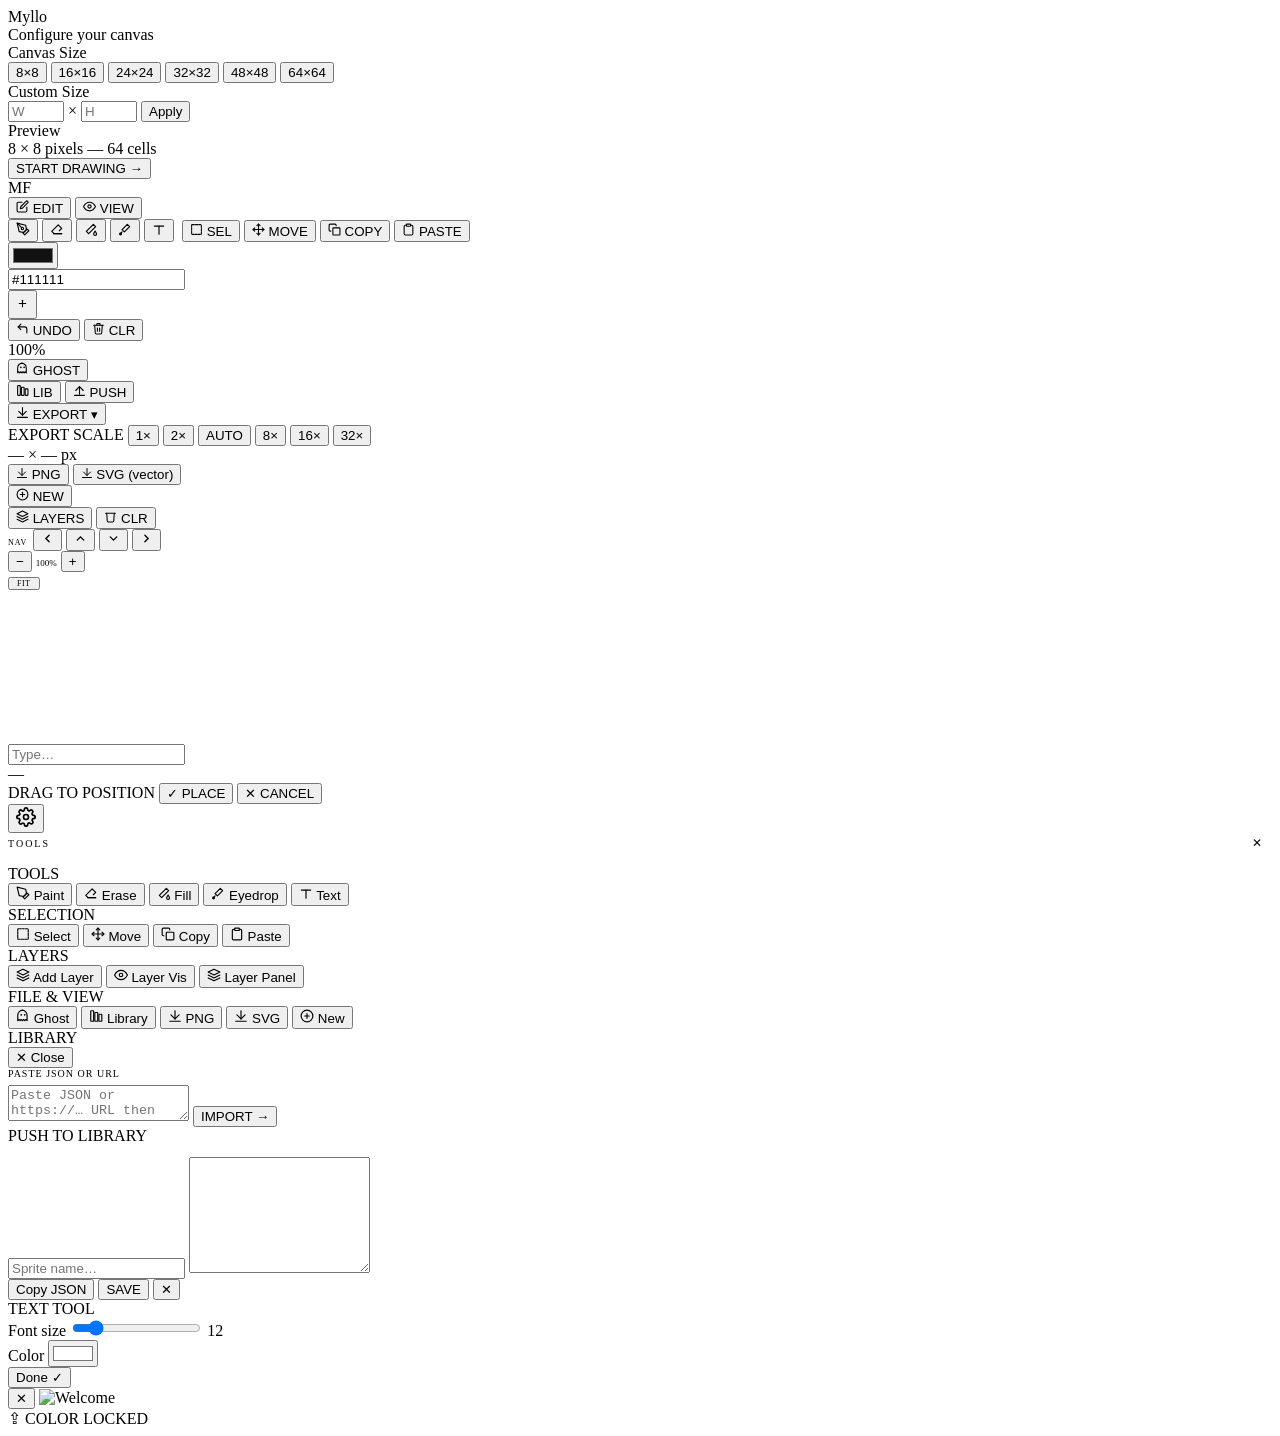
==== commit b4e328db: "Update Index.html" ====
--- a/Index.html
+++ b/Index.html
@@ -3,170 +3,16 @@
 <head>
 <meta charset="UTF-8">
 <meta name="viewport" content="width=device-width, initial-scale=1.0, maximum-scale=1.0, user-scalable=no">
-<title>PixelForge</title>
+<title>Myllo Fraction</title>
 <link href="https://fonts.googleapis.com/css2?family=Space+Mono:wght@400;700&family=Silkscreen:wght@400;700&display=swap" rel="stylesheet">
-<style>
-*,*::before,*::after{box-sizing:border-box;margin:0;padding:0}
-:root{
-  --bg:#0d0e14;--surface:#161822;--surface2:#1e2030;--border:#2a2d45;
-  --accent:#ff6b35;--accent2:#00d4ff;--text:#e8eaf0;--muted:#5a5f80;
-  --danger:#ff3a5e;--font:'Space Mono',monospace;--display:'Silkscreen',monospace;
-}
-body{font-family:var(--font);background:var(--bg);color:var(--text);height:100vh;overflow:hidden;font-size:11px;}
-
-/* Modal */
-.modal-overlay{position:fixed;inset:0;background:rgba(0,0,0,0.82);display:flex;align-items:center;justify-content:center;z-index:1000;backdrop-filter:blur(6px);padding:16px;}
-.modal-overlay.hidden{display:none;}
-.modal-box{background:var(--surface);border:1px solid var(--border);border-radius:6px;padding:28px;width:100%;max-width:480px;box-shadow:0 40px 80px rgba(0,0,0,0.7);}
-.modal-box.wide{max-width:820px;max-height:85vh;overflow-y:auto;}
-.modal-title{font-family:var(--display);font-size:20px;color:var(--accent);letter-spacing:4px;margin-bottom:6px;}
-.modal-sub{color:var(--muted);font-size:11px;margin-bottom:24px;}
-.setup-row{margin-bottom:20px;}
-.setup-row>label{display:block;color:var(--muted);font-size:10px;letter-spacing:2px;text-transform:uppercase;margin-bottom:8px;}
-.btn-group{display:flex;flex-wrap:wrap;gap:6px;}
-.sg-btn{background:var(--surface2);border:1px solid var(--border);color:var(--text);font-family:var(--font);font-size:11px;padding:6px 12px;border-radius:3px;cursor:pointer;transition:all .15s;}
-.sg-btn:hover{border-color:var(--accent);color:var(--accent);}
-.sg-btn.active{background:var(--accent);border-color:var(--accent);color:#000;font-weight:700;}
-.custom-size-row{display:flex;align-items:center;gap:8px;flex-wrap:wrap;}
-.custom-size-row input{width:64px;background:var(--surface2);border:1px solid var(--border);color:var(--text);font-family:var(--font);font-size:12px;padding:6px 8px;border-radius:3px;outline:none;}
-.custom-size-row input:focus{border-color:var(--accent2);}
-.custom-size-row span{color:var(--muted);}
-.custom-size-row button{background:var(--surface2);border:1px solid var(--border);color:var(--accent2);font-family:var(--font);font-size:11px;padding:6px 12px;border-radius:3px;cursor:pointer;}
-.custom-size-row button:hover{background:var(--accent2);color:#000;}
-.preview-info{font-family:var(--display);font-size:13px;color:var(--accent2);letter-spacing:1px;}
-.start-btn{display:block;width:100%;margin-top:20px;background:var(--accent);border:none;color:#000;font-family:var(--display);font-size:14px;letter-spacing:3px;padding:14px;border-radius:3px;cursor:pointer;transition:opacity .15s;}
-.start-btn:hover{opacity:.85;}
-
-/* App */
-#app{display:flex;flex-direction:column;height:100vh;}
-#app.hidden{display:none;}
-
-/* Toolbar */
-#toolbar{background:var(--surface);border-bottom:1px solid var(--border);padding:8px 12px;display:flex;flex-wrap:wrap;align-items:center;gap:6px;flex-shrink:0;}
-.tb-section{display:flex;align-items:center;gap:5px;flex-wrap:nowrap;}
-.tb-sep{width:1px;height:24px;background:var(--border);margin:0 2px;flex-shrink:0;}
-@media(max-width:600px){.tb-sep{display:none;}}
-.logo{font-family:var(--display);font-size:15px;color:var(--accent);letter-spacing:2px;}
-.tb-btn{background:var(--surface2);border:1px solid var(--border);color:var(--text);font-family:var(--font);font-size:10px;padding:5px 9px;border-radius:3px;cursor:pointer;white-space:nowrap;transition:all .12s;letter-spacing:.5px;line-height:1.2;}
-.tb-btn:hover{border-color:var(--muted);color:#fff;}
-.tb-btn.active{background:var(--accent);border-color:var(--accent);color:#000;font-weight:700;}
-.tb-btn.accent{background:var(--accent2);border-color:var(--accent2);color:#000;}
-.tb-btn.accent:hover{opacity:.8;}
-.tb-btn.danger{color:var(--danger);border-color:var(--danger);}
-.tb-btn.danger:hover{background:var(--danger);color:#fff;}
-.tb-btn.sm{padding:4px 7px;}
-.tool-btn{background:var(--surface2);border:1px solid var(--border);color:var(--text);font-size:14px;width:30px;height:30px;border-radius:3px;cursor:pointer;display:flex;align-items:center;justify-content:center;transition:all .12s;flex-shrink:0;}
-.tool-btn:hover{border-color:var(--accent);}
-.tool-btn.active{background:var(--accent);border-color:var(--accent);color:#000;}
-
-/* Color section */
-.color-section{display:flex;align-items:center;gap:5px;}
-.color-swatch-wrap{position:relative;cursor:pointer;}
-.color-swatch{width:28px;height:28px;border-radius:4px;border:2px solid var(--border);}
-.color-swatch-wrap input[type=color]{position:absolute;inset:0;opacity:0;cursor:pointer;width:100%;height:100%;}
-.hex-input{width:66px;background:var(--surface2);border:1px solid var(--border);color:var(--text);font-family:var(--font);font-size:10px;padding:4px 6px;border-radius:3px;outline:none;letter-spacing:1px;}
-.hex-input:focus{border-color:var(--accent2);}
-
-/* Palette — horizontal scroll, no wrap */
-#paletteWrap{display:flex;align-items:center;gap:4px;max-width:180px;overflow-x:auto;overflow-y:hidden;scrollbar-width:thin;scrollbar-color:var(--border) transparent;flex-shrink:0;}
-#paletteWrap::-webkit-scrollbar{height:3px;}
-#paletteWrap::-webkit-scrollbar-thumb{background:var(--border);border-radius:2px;}
-#palette{display:flex;gap:3px;align-items:center;flex-shrink:0;}
-.pal-swatch{width:20px;height:20px;border-radius:3px;cursor:pointer;border:2px solid transparent;transition:transform .1s,border-color .1s;flex-shrink:0;}
-.pal-swatch:hover{transform:scale(1.2);border-color:rgba(255,255,255,.4);}
-.pal-swatch.active{border-color:#fff;transform:scale(1.15);box-shadow:0 0 0 1px var(--accent);}
-
-/* Zoom */
-.zoom-lbl{font-family:var(--display);font-size:11px;color:var(--accent2);min-width:42px;text-align:center;}
-
-/* Canvas area */
-#canvasArea{flex:1;overflow:hidden;position:relative;background:var(--bg);touch-action:none;}
-#canvasWrap{position:absolute;transform-origin:0 0;user-select:none;}
-#pixelCanvas{display:block;image-rendering:pixelated;image-rendering:crisp-edges;cursor:crosshair;}
-
-/* Coordinates */
-.coords{position:fixed;bottom:10px;left:50%;transform:translateX(-50%);background:rgba(0,0,0,.75);border:1px solid var(--border);color:var(--accent2);font-family:var(--display);font-size:10px;padding:4px 12px;border-radius:3px;pointer-events:none;letter-spacing:1px;}
-
-/* Text tool popup */
-.text-pop{position:fixed;top:80px;left:50%;transform:translateX(-50%);background:var(--surface);border:1px solid var(--accent);border-radius:4px;padding:14px 16px;z-index:200;min-width:240px;}
-.text-pop.hidden{display:none;}
-.text-pop-title{font-family:var(--display);font-size:11px;color:var(--accent);letter-spacing:2px;margin-bottom:10px;}
-.text-pop-row{display:flex;align-items:center;gap:10px;margin-bottom:8px;font-size:10px;color:var(--muted);}
-.text-pop-row label{min-width:90px;}
-.text-pop-row input[type=range]{flex:1;accent-color:var(--accent);}
-.text-pop-row button{background:var(--surface2);border:1px solid var(--border);color:var(--text);font-family:var(--font);font-size:10px;padding:5px 14px;border-radius:3px;cursor:pointer;}
-.text-input{position:absolute;background:rgba(0,0,0,.85);border:1px solid var(--accent);color:#fff;font-family:var(--display);font-size:13px;padding:4px 8px;border-radius:3px;outline:none;z-index:100;min-width:100px;}
-.text-input.hidden{display:none;}
-
-/* Library */
-.lib-actions{display:flex;gap:10px;margin-bottom:16px;flex-wrap:wrap;}
-.lib-actions button{background:var(--surface2);border:1px solid var(--border);color:var(--text);font-family:var(--font);font-size:11px;padding:7px 14px;border-radius:3px;cursor:pointer;}
-.lib-actions button:hover{border-color:var(--accent);color:var(--accent);}
-.lib-grid{display:grid;grid-template-columns:repeat(auto-fill,minmax(110px,1fr));gap:10px;max-height:260px;overflow-y:auto;margin-bottom:16px;}
-.lib-item{background:var(--surface2);border:1px solid var(--border);border-radius:3px;padding:8px;cursor:pointer;text-align:center;transition:border-color .15s;}
-.lib-item:hover{border-color:var(--accent);}
-.lib-item-name{font-family:var(--display);font-size:9px;color:var(--accent2);letter-spacing:1px;overflow:hidden;text-overflow:ellipsis;white-space:nowrap;}
-.lib-json{width:100%;background:var(--bg);border:1px solid var(--border);color:var(--accent2);font-family:var(--font);font-size:10px;padding:10px;border-radius:3px;resize:vertical;outline:none;min-height:60px;}
-
-/* Push */
-.push-form input.push-input{width:100%;background:var(--surface2);border:1px solid var(--border);color:var(--text);font-family:var(--font);font-size:12px;padding:8px 12px;border-radius:3px;outline:none;}
-.push-form input.push-input:focus{border-color:var(--accent2);}
-.push-actions{display:flex;gap:8px;margin-top:14px;align-items:center;flex-wrap:wrap;}
-.push-actions button{background:var(--surface2);border:1px solid var(--border);color:var(--text);font-family:var(--font);font-size:11px;padding:7px 14px;border-radius:3px;cursor:pointer;}
-.push-actions button:hover{border-color:var(--accent);color:var(--accent);}
-
-/* Export dropdown */
-.export-wrap{position:relative;}
-.dropdown{display:none;position:absolute;top:calc(100% + 6px);right:0;background:var(--surface);border:1px solid var(--border);border-radius:3px;overflow:hidden;z-index:300;min-width:130px;box-shadow:0 10px 30px rgba(0,0,0,.6);}
-.dropdown.open{display:block;}
-.dropdown button{display:block;width:100%;background:none;border:none;color:var(--text);font-family:var(--font);font-size:11px;padding:10px 14px;text-align:left;cursor:pointer;}
-.dropdown button:hover{background:var(--surface2);color:var(--accent);}
-
-/* Scrollbar */
-::-webkit-scrollbar{width:6px;height:6px;}
-::-webkit-scrollbar-track{background:var(--bg);}
-::-webkit-scrollbar-thumb{background:var(--border);border-radius:3px;}
-::-webkit-scrollbar-thumb:hover{background:var(--muted);}
-
-/* View mode hides */
-body.view-mode #toolsGroup,
-body.view-mode .color-section,
-body.view-mode #paletteWrap,
-body.view-mode #addPaletteBtn,
-body.view-mode #unpaintBtn,
-body.view-mode #clearBtn,
-body.view-mode #selectToggleBtn,
-body.view-mode #copyBtn,
-body.view-mode #pasteBtn,
-body.view-mode #textPop{display:none;}
-body.view-mode #canvasArea{cursor:default;}
-
-/* Mobile */
-@media(max-width:700px){
-  #toolbar{padding:6px 8px;gap:5px;}
-  .tb-btn{font-size:9px;padding:4px 7px;}
-  .tool-btn{width:26px;height:26px;font-size:12px;}
-  .color-swatch{width:24px;height:24px;}
-  .hex-input{width:56px;}
-  #paletteWrap{max-width:120px;}
-  .pal-swatch{width:16px;height:16px;}
-  .zoom-lbl{min-width:34px;font-size:10px;}
-  .modal-box{padding:20px 16px;}
-  .modal-title{font-size:16px;}
-}
-@media(max-width:480px){
-  .tb-btn.hide-mobile{display:none;}
-  .logo{font-size:13px;}
-  .hex-input{display:none;}
-}
-</style>
+<link rel="stylesheet" href="https://myllo.netlify.app/CSS/Style.css">
 </head>
 <body>
 
-<!-- Setup Modal -->
+<!-- ══════ SETUP MODAL ══════ -->
 <div id="setupModal" class="modal-overlay">
   <div class="modal-box">
-    <div class="modal-title">PIXELFORGE</div>
+    <div class="modal-title">Myllo</div>
     <div class="modal-sub">Configure your canvas</div>
     <div class="setup-row">
       <label>Canvas Size</label>
@@ -196,28 +42,64 @@
   </div>
 </div>
 
-<!-- Main App -->
+<!-- ══════ MAIN APP ══════ -->
 <div id="app" class="hidden">
+
+  <!-- TOOLBAR -->
   <header id="toolbar">
-    <div class="tb-section">
-      <div class="logo">PF</div>
+    <div class="logo">MF</div>
+    <div class="tb-sep"></div>
+
+    <!-- Mode -->
+    <button class="tb-btn active" id="editModeBtn" title="Edit mode">
+      <svg width="13" height="13" viewBox="0 0 24 24" fill="none" stroke="currentColor" stroke-width="2" stroke-linecap="round" stroke-linejoin="round"><path d="M11 4H4a2 2 0 00-2 2v14a2 2 0 002 2h14a2 2 0 002-2v-7"/><path d="M18.5 2.5a2.121 2.121 0 013 3L12 15l-4 1 1-4 9.5-9.5z"/></svg>
+      EDIT
+    </button>
+    <button class="tb-btn" id="viewModeBtn" title="View mode">
+      <svg width="13" height="13" viewBox="0 0 24 24" fill="none" stroke="currentColor" stroke-width="2" stroke-linecap="round" stroke-linejoin="round"><path d="M1 12s4-8 11-8 11 8 11 8-4 8-11 8-11-8-11-8z"/><circle cx="12" cy="12" r="3"/></svg>
+      VIEW
+    </button>
+    <div class="tb-sep"></div>
+
+    <!-- Drawing tools -->
+    <div id="toolsGroup" style="display:flex;align-items:center;gap:4px;flex-shrink:0;">
+      <button class="tool-btn active" data-tool="paint" title="Paint (P)">
+        <svg width="14" height="14" viewBox="0 0 24 24" fill="none" stroke="currentColor" stroke-width="2" stroke-linecap="round" stroke-linejoin="round"><path d="M12 19l7-7 3 3-7 7-3-3z"/><path d="M18 13l-1.5-7.5L2 2l3.5 14.5L13 18l5-5z"/><path d="M2 2l7.586 7.586"/><circle cx="11" cy="11" r="2"/></svg>
+      </button>
+      <button class="tool-btn" data-tool="erase" title="Erase (R)">
+        <svg width="14" height="14" viewBox="0 0 24 24" fill="none" stroke="currentColor" stroke-width="2" stroke-linecap="round" stroke-linejoin="round"><path d="M20 20H7L3 16l11-11 6 6-4 4"/><line x1="6" y1="20" x2="20" y2="20"/></svg>
+      </button>
+      <button class="tool-btn" data-tool="fill" title="Fill (F)">
+        <svg width="14" height="14" viewBox="0 0 24 24" fill="none" stroke="currentColor" stroke-width="2" stroke-linecap="round" stroke-linejoin="round"><path d="M16 4l4 4L8 20l-4-4L16 4z"/><path d="M21.5 20.5a2.5 2.5 0 01-5 0c0-1.5 2.5-5 2.5-5s2.5 3.5 2.5 5z"/></svg>
+      </button>
+      <button class="tool-btn" data-tool="eyedrop" title="Eyedrop (K)">
+        <svg width="14" height="14" viewBox="0 0 24 24" fill="none" stroke="currentColor" stroke-width="2" stroke-linecap="round" stroke-linejoin="round"><path d="M20 8l-4-4-9 9 4 4 9-9z"/><path d="M7 17l-4 4"/><circle cx="4.5" cy="20.5" r="1.5"/></svg>
+      </button>
+      <button class="tool-btn" data-tool="text" title="Text (T)">
+        <svg width="14" height="14" viewBox="0 0 24 24" fill="none" stroke="currentColor" stroke-width="2" stroke-linecap="round"><line x1="4" y1="7" x2="20" y2="7"/><line x1="12" y1="7" x2="12" y2="21"/></svg>
+      </button>
       <div class="tb-sep"></div>
-      <button class="tb-btn active" id="editModeBtn">✏ EDIT</button>
-      <button class="tb-btn" id="viewModeBtn">👁 VIEW</button>
-    </div>
-    <div class="tb-sep"></div>
-    <div class="tb-section" id="toolsGroup">
-      <button class="tool-btn active" data-tool="paint" title="Paint (P)">🪣</button>
-      <button class="tool-btn" data-tool="erase" title="Erase (R)">◻</button>
-      <button class="tool-btn" data-tool="fill" title="Fill (F)">⬛</button>
-      <button class="tool-btn" data-tool="eyedrop" title="Eyedropper (K)">💉</button>
-      <button class="tool-btn" data-tool="text" title="Text (T)">𝐓</button>
-      <button class="tb-btn" id="selectToggleBtn" title="Select area (drag to draw)">⬚ SELECT</button>
-      <button class="tb-btn" id="copyBtn" title="Copy selection" style="display:none;">⎘ COPY</button>
-      <button class="tb-btn" id="pasteBtn" title="Paste" style="display:none;">⎘ PASTE</button>
-    </div>
-    <div class="tb-sep"></div>
-    <div class="tb-section color-section">
+      <button class="tb-btn" id="selectToggleBtn" title="Select area">
+        <svg width="13" height="13" viewBox="0 0 24 24" fill="none" stroke="currentColor" stroke-width="2" stroke-linecap="round"><rect x="3" y="3" width="18" height="18" rx="1" stroke-dasharray="4 2"/></svg>
+        SEL
+      </button>
+      <button class="tb-btn" id="moveToggleBtn" title="Move pixels">
+        <svg width="13" height="13" viewBox="0 0 24 24" fill="none" stroke="currentColor" stroke-width="2" stroke-linecap="round" stroke-linejoin="round"><polyline points="5 9 2 12 5 15"/><polyline points="9 5 12 2 15 5"/><polyline points="15 19 12 22 9 19"/><polyline points="19 9 22 12 19 15"/><line x1="2" y1="12" x2="22" y2="12"/><line x1="12" y1="2" x2="12" y2="22"/></svg>
+        MOVE
+      </button>
+      <button class="tb-btn" id="copyBtn" title="Copy selection">
+        <svg width="13" height="13" viewBox="0 0 24 24" fill="none" stroke="currentColor" stroke-width="2" stroke-linecap="round"><rect x="9" y="9" width="13" height="13" rx="1"/><path d="M5 15H4a2 2 0 01-2-2V4a2 2 0 012-2h9a2 2 0 012 2v1"/></svg>
+        COPY
+      </button>
+      <button class="tb-btn" id="pasteBtn" title="Paste">
+        <svg width="13" height="13" viewBox="0 0 24 24" fill="none" stroke="currentColor" stroke-width="2" stroke-linecap="round"><path d="M16 4h2a2 2 0 012 2v14a2 2 0 01-2 2H6a2 2 0 01-2-2V6a2 2 0 012-2h2"/><rect x="8" y="2" width="8" height="4" rx="1"/></svg>
+        PASTE
+      </button>
+    </div>
+    <div class="tb-sep"></div>
+
+    <!-- Color -->
+    <div class="color-section">
       <div class="color-swatch-wrap" title="Pick color">
         <div id="colorSwatch" class="color-swatch"></div>
         <input type="color" id="colorPicker" value="#111111">
@@ -225,79 +107,266 @@
       <input type="text" id="colorHex" class="hex-input" value="#111111" maxlength="7">
     </div>
     <div class="tb-sep"></div>
-    <div class="tb-section">
-      <div id="paletteWrap"><div id="palette"></div></div>
-      <button class="tb-btn sm" id="addPaletteBtn" title="Add current color to palette">+</button>
-    </div>
-    <div class="tb-sep"></div>
-    <div class="tb-section">
-      <button class="tb-btn" id="unpaintBtn">⌫ UNDO</button>
-      <button class="tb-btn danger" id="clearBtn">✕ CLEAR</button>
-    </div>
-    <div class="tb-sep"></div>
-    <div class="tb-section">
-      <button class="tb-btn" id="ghostBtn" title="Ghost / onion skin">👻</button>
-      <div class="tb-sep"></div>
-      <button class="tb-btn sm" id="zoomOutBtn">−</button>
-      <span id="zoomLbl" class="zoom-lbl">100%</span>
-      <button class="tb-btn sm" id="zoomInBtn">+</button>
-      <button class="tb-btn sm hide-mobile" id="zoomFitBtn">FIT</button>
-    </div>
-    <div class="tb-sep"></div>
-    <div class="tb-section">
-      <button class="tb-btn hide-mobile" id="libraryBtn">📚 LIB</button>
-      <button class="tb-btn accent" id="pushBtn">⬆ PUSH</button>
-      <div class="export-wrap">
-        <button class="tb-btn accent" id="exportBtn">⬇ EXPORT ▾</button>
-        <div id="exportMenu" class="dropdown">
-          <button id="exportPNG">PNG</button>
-          <button id="exportSVG">SVG</button>
+
+    <!-- Palette -->
+    <div id="paletteWrap"><div id="palette"></div></div>
+    <button class="tb-btn" id="addPaletteBtn" title="Add current color to palette" style="padding:5px 7px;">
+      <svg width="11" height="11" viewBox="0 0 24 24" fill="none" stroke="currentColor" stroke-width="2.5" stroke-linecap="round"><line x1="12" y1="5" x2="12" y2="19"/><line x1="5" y1="12" x2="19" y2="12"/></svg>
+    </button>
+    <div class="tb-sep"></div>
+
+    <!-- History -->
+    <button class="tb-btn" id="unpaintBtn" title="Undo (Q or Ctrl+Z)">
+      <svg width="13" height="13" viewBox="0 0 24 24" fill="none" stroke="currentColor" stroke-width="2" stroke-linecap="round" stroke-linejoin="round"><polyline points="9 14 4 9 9 4"/><path d="M20 20v-7a4 4 0 00-4-4H4"/></svg>
+      UNDO
+    </button>
+    <button class="tb-btn danger" id="clearBtn" title="Clear active layer">
+      <svg width="13" height="13" viewBox="0 0 24 24" fill="none" stroke="currentColor" stroke-width="2" stroke-linecap="round" stroke-linejoin="round"><polyline points="3 6 5 6 21 6"/><path d="M19 6l-1 14a2 2 0 01-2 2H8a2 2 0 01-2-2L5 6"/><path d="M10 11v6"/><path d="M14 11v6"/><path d="M9 6V4a1 1 0 011-1h4a1 1 0 011 1v2"/></svg>
+      CLR
+    </button>
+    <div class="tb-sep"></div>
+
+    <!-- Zoom display only -->
+    <span id="zoomLbl" class="zoom-lbl">100%</span>
+    <div class="tb-sep"></div>
+
+    <!-- Ghost -->
+    <button class="tb-btn" id="ghostBtn" title="Ghost overlay">
+      <svg width="13" height="13" viewBox="0 0 24 24" fill="none" stroke="currentColor" stroke-width="2" stroke-linecap="round" stroke-linejoin="round"><path d="M12 2C7 2 3 6 3 11v9l2-2 2 2 2-2 2 2 2-2 2 2 2-2 2 2v-9c0-5-4-9-9-9z"/><line x1="9" y1="10" x2="9" y2="10" stroke-width="3"/><line x1="15" y1="10" x2="15" y2="10" stroke-width="3"/></svg>
+      GHOST
+    </button>
+    <div class="tb-sep"></div>
+
+    <!-- File ops -->
+    <button class="tb-btn" id="libraryBtn" title="Sprite library">
+      <svg width="13" height="13" viewBox="0 0 24 24" fill="none" stroke="currentColor" stroke-width="2" stroke-linecap="round"><rect x="3" y="3" width="5" height="18" rx="1"/><rect x="10" y="6" width="5" height="15" rx="1"/><rect x="17" y="9" width="5" height="12" rx="1"/></svg>
+      LIB
+    </button>
+    <button class="tb-btn accent2" id="pushBtn" title="Push to library">
+      <svg width="13" height="13" viewBox="0 0 24 24" fill="none" stroke="currentColor" stroke-width="2" stroke-linecap="round" stroke-linejoin="round"><line x1="12" y1="19" x2="12" y2="5"/><polyline points="5 12 12 5 19 12"/><line x1="3" y1="21" x2="21" y2="21"/></svg>
+      PUSH
+    </button>
+    <div class="export-wrap">
+      <button class="tb-btn accent2" id="exportBtn" title="Export">
+        <svg width="13" height="13" viewBox="0 0 24 24" fill="none" stroke="currentColor" stroke-width="2" stroke-linecap="round" stroke-linejoin="round"><line x1="12" y1="3" x2="12" y2="17"/><polyline points="5 10 12 17 19 10"/><line x1="3" y1="21" x2="21" y2="21"/></svg>
+        EXPORT ▾
+      </button>
+      <div id="exportMenu" class="dropdown">
+        <div class="scale-row">
+          <span>EXPORT SCALE</span>
+          <button class="scale-btn" data-scale="1">1×</button>
+          <button class="scale-btn" data-scale="2">2×</button>
+          <button class="scale-btn active" data-scale="auto">AUTO</button>
+          <button class="scale-btn" data-scale="8">8×</button>
+          <button class="scale-btn" data-scale="16">16×</button>
+          <button class="scale-btn" data-scale="32">32×</button>
         </div>
-      </div>
-      <button class="tb-btn sm" id="newBtn">⊕ NEW</button>
+        <div class="export-size-preview" id="exportSizePreview">— × — px</div>
+        <button id="exportPNG">
+          <svg width="12" height="12" viewBox="0 0 24 24" fill="none" stroke="currentColor" stroke-width="2" stroke-linecap="round"><line x1="12" y1="3" x2="12" y2="17"/><polyline points="5 10 12 17 19 10"/><line x1="3" y1="21" x2="21" y2="21"/></svg>
+          PNG
+        </button>
+        <button id="exportSVG">
+          <svg width="12" height="12" viewBox="0 0 24 24" fill="none" stroke="currentColor" stroke-width="2" stroke-linecap="round"><line x1="12" y1="3" x2="12" y2="17"/><polyline points="5 10 12 17 19 10"/><line x1="3" y1="21" x2="21" y2="21"/></svg>
+          SVG (vector)
+        </button>
+      </div>
+    </div>
+    <button class="tb-btn" id="newBtn" title="New canvas">
+      <svg width="13" height="13" viewBox="0 0 24 24" fill="none" stroke="currentColor" stroke-width="2" stroke-linecap="round"><circle cx="12" cy="12" r="10"/><line x1="12" y1="8" x2="12" y2="16"/><line x1="8" y1="12" x2="16" y2="12"/></svg>
+      NEW
+    </button>
+    <div class="tb-sep"></div>
+    <button class="tb-btn" id="layerPanelToggleBtn" title="Toggle layers">
+      <svg width="13" height="13" viewBox="0 0 24 24" fill="none" stroke="currentColor" stroke-width="2" stroke-linecap="round" stroke-linejoin="round"><path d="M12 2L2 7l10 5 10-5-10-5z"/><path d="M2 17l10 5 10-5"/><path d="M2 12l10 5 10-5"/></svg>
+      LAYERS
+    </button>
+
+    <!-- Mobile-only clear button (always visible in toolbar) -->
+    <button class="tb-btn danger" id="mobClearBtn" title="Clear active layer">
+      <svg width="13" height="13" viewBox="0 0 24 24" fill="none" stroke="currentColor" stroke-width="2" stroke-linecap="round" stroke-linejoin="round"><polyline points="3 6 5 6 21 6"/><path d="M19 6l-1 14a2 2 0 01-2 2H8a2 2 0 01-2-2L5 6"/></svg>
+      CLR
+    </button>
+
+    <!-- Mobile nav row: pan + zoom controls, shows as 2nd toolbar row on mobile -->
+    <div id="mobNavRow">
+      <span style="font-family:var(--display);font-size:8px;color:var(--muted);letter-spacing:1px;margin-right:2px;">NAV</span>
+      <button class="nav-btn" id="jLeft" title="Pan left"><svg width="13" height="13" viewBox="0 0 24 24" fill="none" stroke="currentColor" stroke-width="2.5" stroke-linecap="round"><polyline points="15 18 9 12 15 6"/></svg></button>
+      <button class="nav-btn" id="jUp" title="Pan up"><svg width="13" height="13" viewBox="0 0 24 24" fill="none" stroke="currentColor" stroke-width="2.5" stroke-linecap="round"><polyline points="18 15 12 9 6 15"/></svg></button>
+      <button class="nav-btn" id="jDown" title="Pan down"><svg width="13" height="13" viewBox="0 0 24 24" fill="none" stroke="currentColor" stroke-width="2.5" stroke-linecap="round"><polyline points="6 9 12 15 18 9"/></svg></button>
+      <button class="nav-btn" id="jRight" title="Pan right"><svg width="13" height="13" viewBox="0 0 24 24" fill="none" stroke="currentColor" stroke-width="2.5" stroke-linecap="round"><polyline points="9 18 15 12 9 6"/></svg></button>
+      <div class="nav-sep-v"></div>
+      <button class="nav-btn zoom" id="jZoomOut" title="Zoom out">−</button>
+      <span id="zoomLblMob" style="font-family:var(--display);font-size:9px;color:var(--accent2);min-width:36px;text-align:center;">100%</span>
+      <button class="nav-btn zoom" id="jZoomIn" title="Zoom in">+</button>
+      <div class="nav-sep-v"></div>
+      <button class="nav-btn" id="jFit" title="Fit canvas" style="width:auto;padding:0 7px;font-size:8px;font-family:var(--display);letter-spacing:.5px;">FIT</button>
     </div>
   </header>
 
-  <main id="canvasArea">
-    <div id="canvasWrap">
-      <canvas id="pixelCanvas"></canvas>
-    </div>
-    <input type="text" id="textInput" class="text-input hidden" placeholder="Type…">
-    <div id="coords" class="coords">—</div>
-  </main>
-</div>
-
-<!-- Library Modal -->
+  <!-- CANVAS + LAYERS -->
+  <div id="appBody">
+    <main id="canvasArea">
+      <div id="canvasWrap">
+        <canvas id="pixelCanvas"></canvas>
+      </div>
+      <input type="text" id="textInput" class="text-input hidden" placeholder="Type…">
+      <div id="coords" class="coords">—</div>
+    </main>
+
+    <!-- LAYER PANEL (hidden by default) -->
+    <aside id="layerPanel" style="display:none;">
+      <div id="layerPanelHead">
+        <span>LAYERS</span>
+        <div style="display:flex;gap:5px;align-items:center;">
+          <button id="addLayerBtn">
+            <svg width="10" height="10" viewBox="0 0 24 24" fill="none" stroke="currentColor" stroke-width="2.5" stroke-linecap="round"><line x1="12" y1="5" x2="12" y2="19"/><line x1="5" y1="12" x2="19" y2="12"/></svg>
+            ADD
+          </button>
+          <button id="layerPanelClose" title="Close layers">✕</button>
+        </div>
+      </div>
+      <div id="layerList"></div>
+    </aside>
+  </div>
+
+  <!-- PASTE TOOLBAR -->
+  <div id="pasteToolbar">
+    <span class="paste-hint">DRAG TO POSITION</span>
+    <button id="pasteConfirmBtn" class="confirm">✓ PLACE</button>
+    <button id="pasteCancelBtn">✕ CANCEL</button>
+  </div>
+</div><!-- #app -->
+
+<!-- MOBILE FLOATING BUTTON -->
+<button id="mobToolsFloater" title="Tools">
+  <svg width="20" height="20" viewBox="0 0 24 24" fill="none" stroke="currentColor" stroke-width="2" stroke-linecap="round" stroke-linejoin="round"><circle cx="12" cy="12" r="3"/><path d="M19.4 15a1.65 1.65 0 00.33 1.82l.06.06a2 2 0 010 2.83 2 2 0 01-2.83 0l-.06-.06a1.65 1.65 0 00-1.82-.33 1.65 1.65 0 00-1 1.51V21a2 2 0 01-4 0v-.09A1.65 1.65 0 009 19.4a1.65 1.65 0 00-1.82.33l-.06.06a2 2 0 01-2.83-2.83l.06-.06A1.65 1.65 0 004.68 15a1.65 1.65 0 00-1.51-1H3a2 2 0 010-4h.09A1.65 1.65 0 004.6 9a1.65 1.65 0 00-.33-1.82l-.06-.06a2 2 0 012.83-2.83l.06.06A1.65 1.65 0 009 4.68a1.65 1.65 0 001-1.51V3a2 2 0 014 0v.09a1.65 1.65 0 001 1.51 1.65 1.65 0 001.82-.33l.06-.06a2 2 0 012.83 2.83l-.06.06A1.65 1.65 0 0019.4 9a1.65 1.65 0 001.51 1H21a2 2 0 010 4h-.09a1.65 1.65 0 00-1.51 1z"/></svg>
+</button>
+
+<!-- TOOLS POPUP (mobile) -->
+<div id="toolsPopup">
+  <!-- Header with close button -->
+  <div style="display:flex;align-items:center;justify-content:space-between;margin-bottom:12px;">
+    <span style="font-family:var(--display);font-size:10px;color:var(--accent);letter-spacing:2px;">TOOLS</span>
+    <button id="toolsPopupClose" style="background:var(--surface2);border:1px solid var(--border);color:var(--text);font-family:var(--font);font-size:12px;padding:4px 10px;border-radius:4px;cursor:pointer;line-height:1;">✕</button>
+  </div>
+  <div class="tp-section">
+    <div class="tp-title">TOOLS</div>
+    <div class="tp-row">
+      <button class="tp-btn" data-tool="paint">
+        <svg width="14" height="14" viewBox="0 0 24 24" fill="none" stroke="currentColor" stroke-width="2" stroke-linecap="round" stroke-linejoin="round"><path d="M12 19l7-7 3 3-7 7-3-3z"/><path d="M18 13l-1.5-7.5L2 2l3.5 14.5L13 18l5-5z"/></svg>
+        Paint
+      </button>
+      <button class="tp-btn" data-tool="erase">
+        <svg width="14" height="14" viewBox="0 0 24 24" fill="none" stroke="currentColor" stroke-width="2" stroke-linecap="round" stroke-linejoin="round"><path d="M20 20H7L3 16l11-11 6 6-4 4"/><line x1="6" y1="20" x2="20" y2="20"/></svg>
+        Erase
+      </button>
+      <button class="tp-btn" data-tool="fill">
+        <svg width="14" height="14" viewBox="0 0 24 24" fill="none" stroke="currentColor" stroke-width="2" stroke-linecap="round" stroke-linejoin="round"><path d="M16 4l4 4L8 20l-4-4L16 4z"/><path d="M21.5 20.5a2.5 2.5 0 01-5 0c0-1.5 2.5-5 2.5-5s2.5 3.5 2.5 5z"/></svg>
+        Fill
+      </button>
+      <button class="tp-btn" data-tool="eyedrop">
+        <svg width="14" height="14" viewBox="0 0 24 24" fill="none" stroke="currentColor" stroke-width="2" stroke-linecap="round" stroke-linejoin="round"><path d="M20 8l-4-4-9 9 4 4 9-9z"/><path d="M7 17l-4 4"/><circle cx="4.5" cy="20.5" r="1.5"/></svg>
+        Eyedrop
+      </button>
+      <button class="tp-btn" data-tool="text">
+        <svg width="14" height="14" viewBox="0 0 24 24" fill="none" stroke="currentColor" stroke-width="2" stroke-linecap="round"><line x1="4" y1="7" x2="20" y2="7"/><line x1="12" y1="7" x2="12" y2="21"/></svg>
+        Text
+      </button>
+    </div>
+  </div>
+  <div class="tp-section">
+    <div class="tp-title">SELECTION</div>
+    <div class="tp-row">
+      <button class="tp-btn" id="tp_selectBtn">
+        <svg width="14" height="14" viewBox="0 0 24 24" fill="none" stroke="currentColor" stroke-width="2" stroke-linecap="round"><rect x="3" y="3" width="18" height="18" rx="1" stroke-dasharray="4 2"/></svg>
+        Select
+      </button>
+      <button class="tp-btn" id="tp_moveBtn">
+        <svg width="14" height="14" viewBox="0 0 24 24" fill="none" stroke="currentColor" stroke-width="2" stroke-linecap="round" stroke-linejoin="round"><polyline points="5 9 2 12 5 15"/><polyline points="9 5 12 2 15 5"/><polyline points="15 19 12 22 9 19"/><polyline points="19 9 22 12 19 15"/><line x1="2" y1="12" x2="22" y2="12"/><line x1="12" y1="2" x2="12" y2="22"/></svg>
+        Move
+      </button>
+      <button class="tp-btn" id="tp_copyBtn">
+        <svg width="14" height="14" viewBox="0 0 24 24" fill="none" stroke="currentColor" stroke-width="2" stroke-linecap="round"><rect x="9" y="9" width="13" height="13" rx="1"/><path d="M5 15H4a2 2 0 01-2-2V4a2 2 0 012-2h9a2 2 0 012 2v1"/></svg>
+        Copy
+      </button>
+      <button class="tp-btn" id="tp_pasteBtn">
+        <svg width="14" height="14" viewBox="0 0 24 24" fill="none" stroke="currentColor" stroke-width="2" stroke-linecap="round"><path d="M16 4h2a2 2 0 012 2v14a2 2 0 01-2 2H6a2 2 0 01-2-2V6a2 2 0 012-2h2"/><rect x="8" y="2" width="8" height="4" rx="1"/></svg>
+        Paste
+      </button>
+    </div>
+  </div>
+  <div class="tp-section">
+    <div class="tp-title">LAYERS</div>
+    <div class="tp-row">
+      <button class="tp-btn" id="tp_addLayerBtn">
+        <svg width="14" height="14" viewBox="0 0 24 24" fill="none" stroke="currentColor" stroke-width="2" stroke-linecap="round" stroke-linejoin="round"><path d="M12 2L2 7l10 5 10-5-10-5z"/><path d="M2 17l10 5 10-5"/><path d="M2 12l10 5 10-5"/></svg>
+        Add Layer
+      </button>
+      <button class="tp-btn" id="tp_layerVisBtn">
+        <svg width="14" height="14" viewBox="0 0 24 24" fill="none" stroke="currentColor" stroke-width="2" stroke-linecap="round"><path d="M1 12s4-8 11-8 11 8 11 8-4 8-11 8-11-8-11-8z"/><circle cx="12" cy="12" r="3"/></svg>
+        Layer Vis
+      </button>
+      <button class="tp-btn" id="tp_layerToggleBtn">
+        <svg width="14" height="14" viewBox="0 0 24 24" fill="none" stroke="currentColor" stroke-width="2" stroke-linecap="round" stroke-linejoin="round"><path d="M12 2L2 7l10 5 10-5-10-5z"/><path d="M2 17l10 5 10-5"/><path d="M2 12l10 5 10-5"/></svg>
+        Layer Panel
+      </button>
+    </div>
+  </div>
+  <div class="tp-section">
+    <div class="tp-title">FILE & VIEW</div>
+    <div class="tp-row">
+      <button class="tp-btn" id="tp_ghostBtn">
+        <svg width="14" height="14" viewBox="0 0 24 24" fill="none" stroke="currentColor" stroke-width="2" stroke-linecap="round" stroke-linejoin="round"><path d="M12 2C7 2 3 6 3 11v9l2-2 2 2 2-2 2 2 2-2 2 2 2-2 2 2v-9c0-5-4-9-9-9z"/><line x1="9" y1="10" x2="9" y2="10" stroke-width="3"/><line x1="15" y1="10" x2="15" y2="10" stroke-width="3"/></svg>
+        Ghost
+      </button>
+      <button class="tp-btn" id="tp_libraryBtn">
+        <svg width="14" height="14" viewBox="0 0 24 24" fill="none" stroke="currentColor" stroke-width="2" stroke-linecap="round"><rect x="3" y="3" width="5" height="18" rx="1"/><rect x="10" y="6" width="5" height="15" rx="1"/><rect x="17" y="9" width="5" height="12" rx="1"/></svg>
+        Library
+      </button>
+      <button class="tp-btn" id="tp_exportPNGBtn">
+        <svg width="14" height="14" viewBox="0 0 24 24" fill="none" stroke="currentColor" stroke-width="2" stroke-linecap="round" stroke-linejoin="round"><line x1="12" y1="3" x2="12" y2="17"/><polyline points="5 10 12 17 19 10"/><line x1="3" y1="21" x2="21" y2="21"/></svg>
+        PNG
+      </button>
+      <button class="tp-btn" id="tp_exportSVGBtn">
+        <svg width="14" height="14" viewBox="0 0 24 24" fill="none" stroke="currentColor" stroke-width="2" stroke-linecap="round" stroke-linejoin="round"><line x1="12" y1="3" x2="12" y2="17"/><polyline points="5 10 12 17 19 10"/><line x1="3" y1="21" x2="21" y2="21"/></svg>
+        SVG
+      </button>
+      <button class="tp-btn" id="tp_newBtn">
+        <svg width="14" height="14" viewBox="0 0 24 24" fill="none" stroke="currentColor" stroke-width="2" stroke-linecap="round"><circle cx="12" cy="12" r="10"/><line x1="12" y1="8" x2="12" y2="16"/><line x1="8" y1="12" x2="16" y2="12"/></svg>
+        New
+      </button>
+    </div>
+  </div>
+</div>
+
+<!-- LIBRARY MODAL -->
 <div id="libraryModal" class="modal-overlay hidden">
   <div class="modal-box wide">
     <div class="modal-title">LIBRARY</div>
-    <div class="lib-actions">
-      <button id="libCloseBtn">✕ Close</button>
-    </div>
+    <div class="lib-actions"><button id="libCloseBtn">✕ Close</button></div>
     <div id="libGrid" class="lib-grid"></div>
-    <div style="color:var(--muted);font-size:10px;margin-bottom:6px;letter-spacing:1px;">PASTE JSON OR A URL (https://…/shape.json)</div>
-    <textarea id="libJsonArea" class="lib-json" placeholder="Paste JSON here or enter a URL like https://example.com/sprite.json then click Import"></textarea>
+    <div style="color:var(--muted);font-size:10px;margin-bottom:6px;letter-spacing:1px;">PASTE JSON OR URL</div>
+    <textarea id="libJsonArea" class="lib-json" placeholder="Paste JSON or https://… URL then click Import"></textarea>
     <button id="libConfirmImport" class="start-btn" style="margin-top:10px;">IMPORT →</button>
   </div>
 </div>
 
-<!-- Push Modal -->
+<!-- PUSH MODAL -->
 <div id="pushModal" class="modal-overlay hidden">
   <div class="modal-box">
     <div class="modal-title">PUSH TO LIBRARY</div>
-    <div class="push-form">
-      <input type="text" id="pushName" placeholder="Sprite name…" class="push-input">
-      <textarea id="pushJson" class="lib-json" readonly style="height:120px;margin-top:12px;"></textarea>
-    </div>
+    <input type="text" id="pushName" placeholder="Sprite name…" class="push-input">
+    <textarea id="pushJson" class="lib-json" readonly style="height:110px;margin-top:12px;"></textarea>
     <div class="push-actions">
-      <button id="pushCopyBtn">📋 Copy JSON</button>
+      <button id="pushCopyBtn">Copy JSON</button>
       <button id="pushSaveBtn" class="start-btn" style="margin:0;flex:1;">SAVE</button>
       <button id="pushCloseBtn">✕</button>
     </div>
   </div>
 </div>
 
-<!-- Text tool popup -->
+<!-- TEXT TOOL POPUP -->
 <div id="textPop" class="text-pop hidden">
   <div class="text-pop-title">TEXT TOOL</div>
   <div class="text-pop-row">
@@ -309,930 +378,21 @@
     <label>Color</label>
     <input type="color" id="textColorPick" value="#ffffff">
   </div>
-  <div class="text-pop-row">
-    <button id="textPopClose">Done ✓</button>
-  </div>
-</div>
-
-<!-- Mobile library button -->
-<button id="libMobileBtn" style="display:none;position:fixed;bottom:50px;right:14px;background:var(--surface);border:1px solid var(--border);color:var(--text);font-family:'Space Mono',monospace;font-size:11px;padding:8px 12px;border-radius:4px;cursor:pointer;z-index:50;">📚</button>
-
-<script>
-if(window.innerWidth<=700)document.getElementById('libMobileBtn').style.display='block';
-window.addEventListener('resize',function(){document.getElementById('libMobileBtn').style.display=window.innerWidth<=700?'block':'none';});
-document.getElementById('libMobileBtn').addEventListener('click',function(){document.getElementById('libraryBtn').click();});
-</script>
-
-<script>
-/* ================================================================
-   PixelForge — app.js  (full rewrite with all fixes)
-   ================================================================ */
-
-/* ── State ── */
-var COLS=8,ROWS=8,CELL=40;
-var pixels=[];
-var undoStack=[];
-var palette=['#111111','#ffffff','#ff6b35','#00d4ff','#ff3a5e','#a8e063','#ffd700','#8b5cf6','#f97316','#06b6d4'];
-var library=[];
-var currentColor=palette[0];
-var currentTool='paint';
-var vpScale=1,vpX=0,vpY=0;
-var isPainting=false,isDragSelecting=false,dragSelectStart=null,lastPainted=-1;
-// Select state
-var selectRect=null,selectActive=false;
-// selectMode: 'idle' | 'drawing' | 'handle' | 'moving' | 'pasting'
-var selectMode='idle';
-var selectDrawStart=null;
-var selectHandleIdx=-1;
-var selectDragAnchorPx=null,selectInitRect=null;
-var selectMoveDragAnchorPx=null,selectMoveInitRect=null;
-var clipboard=null;
-var pasteRect=null;
-var pasteDragAnchorPx=null,pasteMoveInitRect=null;
-var ghostData=null,viewMode=false;
-var textFontSize=12,textColor='#ffffff',textPending=null;
-var cursorCol=0,cursorRow=0,cursorVisible=false;
-
-/* ── DOM ── */
-var canvas=document.getElementById('pixelCanvas');
-var ctx=canvas.getContext('2d');
-var canvasWrap=document.getElementById('canvasWrap');
-var canvasArea=document.getElementById('canvasArea');
-var coordsEl=document.getElementById('coords');
-var colorSwatch=document.getElementById('colorSwatch');
-var colorPicker=document.getElementById('colorPicker');
-var colorHex=document.getElementById('colorHex');
-var textInput=document.getElementById('textInput');
-
-/* ═══════════════════════════════════════════
-   SETUP MODAL
-═══════════════════════════════════════════ */
-(function setupModal(){
-  var btns=document.querySelectorAll('.sg-btn');
-  var previewInfo=document.getElementById('previewInfo');
-  function setPreview(w,h){
-    COLS=w;ROWS=h;
-    previewInfo.textContent=w+' × '+h+' pixels — '+(w*h)+' cells';
-    btns.forEach(function(b){b.classList.toggle('active',+b.dataset.val===w&&w===h);});
-  }
-  btns.forEach(function(b){
-    b.addEventListener('click',function(){
-      setPreview(+b.dataset.val,+b.dataset.val);
-      document.getElementById('customW').value='';
-      document.getElementById('customH').value='';
-    });
-  });
-  document.getElementById('customApply').addEventListener('click',function(){
-    var w=parseInt(document.getElementById('customW').value)||0;
-    var h=parseInt(document.getElementById('customH').value)||0;
-    if(w>=2&&h>=2&&w<=128&&h<=128)setPreview(w,h);
-  });
-  document.getElementById('startBtn').addEventListener('click',function(){
-    document.getElementById('setupModal').classList.add('hidden');
-    document.getElementById('app').classList.remove('hidden');
-    initCanvas(COLS,ROWS);
-  });
-})();
-
-/* ═══════════════════════════════════════════
-   INIT
-═══════════════════════════════════════════ */
-function initCanvas(cols,rows){
-  COLS=cols;ROWS=rows;
-  pixels=new Array(cols*rows).fill(null);
-  undoStack=[];ghostData=null;selectRect=null;selectActive=false;selectMode='idle';pasteRect=null;clipboard=null;
-  document.getElementById('selectToggleBtn').classList.remove('active');
-  cursorCol=0;cursorRow=0;cursorVisible=false;
-  autoFitZoom();renderAll();
-  buildPaletteUI();
-  setColor(palette[0]||'#111111'); // always start with first palette color
-}
-
-function autoFitZoom(){
-  var pad=48,areaW=canvasArea.clientWidth-pad,areaH=canvasArea.clientHeight-pad;
-  vpScale=Math.max(0.5,Math.min(24,Math.min(areaW/(COLS*CELL),areaH/(ROWS*CELL))));
-  centerCanvas();
-}
-function centerCanvas(){
-  vpX=Math.round((canvasArea.clientWidth-COLS*CELL*vpScale)/2);
-  vpY=Math.round((canvasArea.clientHeight-ROWS*CELL*vpScale)/2);
-  applyTransform();
-}
-function applyTransform(){
-  canvasWrap.style.transform='translate('+vpX+'px,'+vpY+'px) scale('+vpScale+')';
-  canvasWrap.style.transformOrigin='0 0';
-  document.getElementById('zoomLbl').textContent=Math.round(vpScale*100)+'%';
-}
-
-/* ═══════════════════════════════════════════
-   RENDER
-   Sharp canvas: logical size = COLS*CELL, displayed via CSS transform/scale.
-   We multiply by devicePixelRatio for crisp rendering on HiDPI screens.
-═══════════════════════════════════════════ */
-function renderAll(){
-  var dpr=window.devicePixelRatio||1;
-  var logW=COLS*CELL,logH=ROWS*CELL;
-  // Physical pixel size
-  canvas.width=logW*dpr;
-  canvas.height=logH*dpr;
-  // CSS size stays logical
-  canvas.style.width=logW+'px';
-  canvas.style.height=logH+'px';
-
-  ctx.save();
-  ctx.scale(dpr,dpr);
-
-  // White background
-  ctx.fillStyle='#ffffff';
-  ctx.fillRect(0,0,logW,logH);
-
-  // Pixels
-  for(var i=0;i<pixels.length;i++){
-    if(!pixels[i])continue;
-    ctx.fillStyle=pixels[i];
-    ctx.fillRect((i%COLS)*CELL,Math.floor(i/COLS)*CELL,CELL,CELL);
-  }
-
-  // Ghost
-  if(ghostData){
-    ctx.save();ctx.globalAlpha=0.28;
-    for(var gi=0;gi<ghostData.length;gi++){
-      if(!ghostData[gi])continue;
-      ctx.fillStyle=ghostData[gi];
-      ctx.fillRect((gi%COLS)*CELL,Math.floor(gi/COLS)*CELL,CELL,CELL);
-    }
-    ctx.restore();
-  }
-
-  // Grid lines (edit mode only)
-  if(!viewMode){
-    ctx.strokeStyle='rgba(0,0,0,0.15)';
-    ctx.lineWidth=0.5;
-    for(var c=0;c<=COLS;c++){ctx.beginPath();ctx.moveTo(c*CELL,0);ctx.lineTo(c*CELL,logH);ctx.stroke();}
-    for(var r=0;r<=ROWS;r++){ctx.beginPath();ctx.moveTo(0,r*CELL);ctx.lineTo(logW,r*CELL);ctx.stroke();}
-  }
-
-  // Select overlay
-  if(selectActive&&selectRect)drawSelectOverlay();
-
-  // WASD cursor
-  if(cursorVisible&&!viewMode)drawWASDCursor();
-
-  ctx.restore();
-}
-
-function drawSelectOverlay(){
-  var s=selectRect;
-  if(!s)return;
-  var x=s.col*CELL,y=s.row*CELL,w=s.cols*CELL,h=s.rows*CELL;
-  var logW=COLS*CELL,logH=ROWS*CELL;
-  ctx.save();
-  // Dim outside
-  ctx.fillStyle='rgba(0,0,0,0.42)';
-  ctx.fillRect(0,0,logW,logH);
-  // Punch out & redraw inside
-  ctx.fillStyle='#ffffff';ctx.fillRect(x,y,w,h);
-  for(var i=0;i<pixels.length;i++){
-    if(!pixels[i])continue;
-    var pc=i%COLS,pr=Math.floor(i/COLS);
-    if(pc<s.col||pc>=s.col+s.cols||pr<s.row||pr>=s.row+s.rows)continue;
-    ctx.fillStyle=pixels[i];ctx.fillRect(pc*CELL,pr*CELL,CELL,CELL);
-  }
-  // Dashed marching ants border
-  var t=(Date.now()/60)%20;
-  ctx.strokeStyle='#00d4ff';ctx.lineWidth=1.5;ctx.setLineDash([5,4]);ctx.lineDashOffset=-t;
-  ctx.strokeRect(x+0.75,y+0.75,w-1.5,h-1.5);ctx.setLineDash([]);ctx.lineDashOffset=0;
-  // Corner handles — larger, easier to grab
-  var HR=6;
-  [[x,y],[x+w,y],[x+w,y+h],[x,y+h]].forEach(function(pt,hi){
-    ctx.beginPath();ctx.arc(pt[0],pt[1],HR,0,Math.PI*2);
-    ctx.fillStyle='#fff';ctx.fill();
-    ctx.strokeStyle='#00d4ff';ctx.lineWidth=2;ctx.stroke();
-  });
-  // Edge midpoint handles
-  [[x+w/2,y],[x+w,y+h/2],[x+w/2,y+h],[x,y+h/2]].forEach(function(pt){
-    ctx.beginPath();ctx.arc(pt[0],pt[1],4,0,Math.PI*2);
-    ctx.fillStyle='#fff';ctx.fill();
-    ctx.strokeStyle='#00d4ff';ctx.lineWidth=1.5;ctx.stroke();
-  });
-  // Size label
-  ctx.font='bold 10px "Space Mono",monospace';
-  ctx.fillStyle='#00d4ff';ctx.textAlign='center';ctx.textBaseline='top';
-  ctx.shadowColor='#000';ctx.shadowBlur=3;
-  ctx.fillText(s.cols+'×'+s.rows,x+w/2,y+h+6);
-  ctx.shadowBlur=0;
-  ctx.restore();
-
-  // Paste ghost on top
-  if(selectMode==='pasting'&&pasteRect&&clipboard){
-    drawPasteGhost();
-  }
-}
-
-function drawPasteGhost(){
-  var p=pasteRect;
-  ctx.save();
-  ctx.globalAlpha=0.72;
-  for(var r=0;r<p.rows;r++)for(var c=0;c<p.cols;c++){
-    var pi2=r*clipboard.cols+c;
-    if(!clipboard.pixels[pi2])continue;
-    ctx.fillStyle=clipboard.pixels[pi2];
-    ctx.fillRect((p.col+c)*CELL,(p.row+r)*CELL,CELL,CELL);
-  }
-  ctx.globalAlpha=1;
-  ctx.strokeStyle='#ff6b35';ctx.lineWidth=1.5;ctx.setLineDash([4,3]);
-  ctx.strokeRect(p.col*CELL+0.75,p.row*CELL+0.75,p.cols*CELL-1.5,p.rows*CELL-1.5);
-  ctx.setLineDash([]);
-  ctx.font='bold 9px "Space Mono",monospace';
-  ctx.fillStyle='#ff6b35';ctx.textAlign='center';ctx.textBaseline='top';
-  ctx.shadowColor='#000';ctx.shadowBlur=3;
-  ctx.fillText('ENTER to place · ESC cancel',p.col*CELL+p.cols*CELL/2,p.row*CELL+p.rows*CELL+6);
-  ctx.shadowBlur=0;
-  ctx.restore();
-}
-
-// Marching ants animation for selection - only redraws when select active
-var _antsLast=0;
-(function marchingAnts(ts){
-  requestAnimationFrame(marchingAnts);
-  if(!selectActive||!selectRect)return;
-  if(ts-_antsLast<50)return; // ~20fps is enough for ants
-  _antsLast=ts;
-  renderAll();
-})(0);
-  var x=cursorCol*CELL,y=cursorRow*CELL;
-  ctx.save();
-  ctx.strokeStyle='#ff6b35';ctx.lineWidth=3;
-  ctx.strokeRect(x+1.5,y+1.5,CELL-3,CELL-3);
-  ctx.strokeStyle='rgba(255,255,255,0.9)';ctx.lineWidth=1.2;
-  ctx.strokeRect(x+4,y+4,CELL-8,CELL-8);
-  ctx.restore();
-}
-
-/* ── Index helpers ── */
-function idx(col,row){return row*COLS+col;}
-function inBounds(col,row){return col>=0&&col<COLS&&row>=0&&row<ROWS;}
-function colRowFromEvent(e){
-  var src=(e.changedTouches&&e.changedTouches.length)?e.changedTouches[0]:e;
-  var rect=canvas.getBoundingClientRect();
-  return{
-    col:Math.floor((src.clientX-rect.left)/rect.width*COLS),
-    row:Math.floor((src.clientY-rect.top)/rect.height*ROWS),
-    // raw logical pixel coords within canvas
-    px:(src.clientX-rect.left)/rect.width*(COLS*CELL),
-    py:(src.clientY-rect.top)/rect.height*(ROWS*CELL)
-  };
-}
-
-/* ── Undo ── */
-function saveHistory(){undoStack.push(pixels.slice());if(undoStack.length>80)undoStack.shift();}
-function undo(){if(!undoStack.length)return;pixels=undoStack.pop();renderAll();}
-
-/* ── Paint ── */
-function paintAt(col,row){
-  if(!inBounds(col,row))return;
-  var i=idx(col,row);
-  if(currentTool==='paint')pixels[i]=currentColor;
-  else if(currentTool==='erase')pixels[i]=null;
-  renderAll();schedSave();
-}
-function paintRegion(c1,r1,c2,r2){
-  var minC=Math.max(0,Math.min(c1,c2)),maxC=Math.min(COLS-1,Math.max(c1,c2));
-  var minR=Math.max(0,Math.min(r1,r2)),maxR=Math.min(ROWS-1,Math.max(r1,r2));
-  for(var r=minR;r<=maxR;r++)for(var c=minC;c<=maxC;c++){
-    if(currentTool==='paint')pixels[idx(c,r)]=currentColor;
-    else if(currentTool==='erase')pixels[idx(c,r)]=null;
-  }
-  renderAll();schedSave();
-}
-function floodFill(col,row){
-  if(!inBounds(col,row))return;
-  var target=pixels[idx(col,row)]||null;
-  if(target===currentColor)return;
-  saveHistory();
-  var stack=[[col,row]],visited=new Uint8Array(COLS*ROWS);
-  while(stack.length){
-    var pt=stack.pop(),c=pt[0],r=pt[1];
-    if(!inBounds(c,r))continue;
-    var pi=idx(c,r);
-    if(visited[pi])continue;visited[pi]=1;
-    if((pixels[pi]||null)!==target)continue;
-    pixels[pi]=currentColor;
-    stack.push([c+1,r],[c-1,r],[c,r+1],[c,r-1]);
-  }
-  renderAll();schedSave();
-}
-function eyedropAt(col,row){
-  if(!inBounds(col,row)||!pixels[idx(col,row)])return;
-  setColor(pixels[idx(col,row)]);
-}
-
-/* ── Color ── */
-function setColor(hex){
-  currentColor=hex;
-  colorSwatch.style.background=hex;
-  colorPicker.value=hex;
-  colorHex.value=hex;
-  document.querySelectorAll('.pal-swatch').forEach(function(s){s.classList.toggle('active',s.dataset.color===hex);});
-}
-colorPicker.addEventListener('input',function(){setColor(this.value);});
-colorHex.addEventListener('keydown',function(e){if(e.key==='Enter'){var v=this.value.trim();if(/^#[0-9a-fA-F]{6}$/.test(v))setColor(v);}});
-colorHex.addEventListener('blur',function(){var v=this.value.trim();if(/^#[0-9a-fA-F]{6}$/.test(v))setColor(v);});
-// Color is set after buildPaletteUI in initCanvas
-
-/* ── Palette ── */
-function buildPaletteUI(){
-  var pal=document.getElementById('palette');
-  pal.innerHTML='';
-  palette.forEach(function(c){
-    var s=document.createElement('div');
-    s.className='pal-swatch'+(c===currentColor?' active':'');
-    s.style.background=c;
-    s.dataset.color=c;
-    s.title=c;
-    s.addEventListener('click',function(){setColor(c);});
-    s.addEventListener('contextmenu',function(e){
-      e.preventDefault();
-      palette=palette.filter(function(p){return p!==c;});
-      // If we deleted the active color, switch to new first
-      if(currentColor===c&&palette.length>0)setColor(palette[0]);
-      buildPaletteUI();
-    });
-    pal.appendChild(s);
-  });
-  var wrap=document.getElementById('paletteWrap');
-  wrap.scrollLeft=0;
-}
-document.getElementById('addPaletteBtn').addEventListener('click',function(){
-  if(palette.indexOf(currentColor)<0){
-    palette.unshift(currentColor);
-    buildPaletteUI();
-    setColor(currentColor); // keep active highlight
-  }
-});
-
-/* ── Tools ── */
-document.querySelectorAll('.tool-btn[data-tool]').forEach(function(btn){
-  btn.addEventListener('click',function(){
-    currentTool=btn.dataset.tool;
-    document.querySelectorAll('.tool-btn[data-tool]').forEach(function(b){b.classList.remove('active');});
-    btn.classList.add('active');
-    if(currentTool==='text')document.getElementById('textPop').classList.remove('hidden');
-    else{document.getElementById('textPop').classList.add('hidden');textInput.classList.add('hidden');textPending=null;}
-    updateCursor();
-  });
-});
-function setTool(name){var btn=document.querySelector('.tool-btn[data-tool="'+name+'"]');if(btn)btn.click();}
-function updateCursor(){
-  var map={paint:'crosshair',erase:'cell',fill:'copy',eyedrop:'zoom-in',text:'text'};
-  canvas.style.cursor=viewMode?'default':(map[currentTool]||'crosshair');
-}
-
-/* ── Helper: hit-test select handles ── */
-// Returns handle index (0-3 corners, 4-7 edges) or -1 or 'body'
-function hitTestSelect(px,py){
-  if(!selectActive||!selectRect)return null;
-  var s=selectRect;
-  var x=s.col*CELL,y=s.row*CELL,w=s.cols*CELL,h=s.rows*CELL;
-  var HIT=CELL*0.55; // big hit area = ~half cell, very easy to grab
-  // Corners (priority)
-  var corners=[[x,y],[x+w,y],[x+w,y+h],[x,y+h]];
-  for(var i=0;i<4;i++){
-    if(Math.abs(px-corners[i][0])<HIT&&Math.abs(py-corners[i][1])<HIT)return i;
-  }
-  // Edge midpoints
-  var edges=[[x+w/2,y],[x+w,y+h/2],[x+w/2,y+h],[x,y+h/2]];
-  for(var j=0;j<4;j++){
-    if(Math.abs(px-edges[j][0])<HIT&&Math.abs(py-edges[j][1])<HIT)return 4+j;
-  }
-  // Body (inside selection)
-  if(px>=x&&px<=x+w&&py>=y&&py<=y+h)return 'body';
-  return null;
-}
-
-function hitTestPaste(px,py){
-  if(!pasteRect)return false;
-  var x=pasteRect.col*CELL,y=pasteRect.row*CELL,w=pasteRect.cols*CELL,h=pasteRect.rows*CELL;
-  return px>=x&&px<=x+w&&py>=y&&py<=y+h;
-}
-
-/* ── Mouse / Touch events ── */
-function handleDown(e){
-  if(viewMode)return;
-  e.preventDefault();
-  var cr=colRowFromEvent(e);
-
-  // ── Paste mode: drag paste ghost or place on click ──
-  if(selectMode==='pasting'&&pasteRect){
-    if(hitTestPaste(cr.px,cr.py)){
-      selectMode='paste-drag';
-      pasteDragAnchorPx={px:cr.px,py:cr.py};
-      pasteMoveInitRect={col:pasteRect.col,row:pasteRect.row,cols:pasteRect.cols,rows:pasteRect.rows};
-      return;
-    }
-    // Click outside = commit paste
-    commitPaste();
-    return;
-  }
-
-  // ── Select mode active ──
-  if(selectActive){
-    var hit=hitTestSelect(cr.px,cr.py);
-    if(hit==='body'){
-      // Start moving selection body
-      selectMode='moving';
-      selectMoveDragAnchorPx={px:cr.px,py:cr.py};
-      selectMoveInitRect={col:selectRect.col,row:selectRect.row,cols:selectRect.cols,rows:selectRect.rows};
-      return;
-    }
-    if(hit!==null&&hit!=='body'){
-      // Handle resize
-      selectMode='handle';
-      selectHandleIdx=hit;
-      selectDragAnchorPx={px:cr.px,py:cr.py};
-      selectInitRect={col:selectRect.col,row:selectRect.row,cols:selectRect.cols,rows:selectRect.rows};
-      return;
-    }
-    // Clicked outside selection → start new draw-select
-    selectMode='drawing';
-    selectDrawStart={col:cr.col,row:cr.row};
-    selectRect={col:cr.col,row:cr.row,cols:1,rows:1};
-    renderAll();
-    return;
-  }
-
-  // ── Normal tools ──
-  if(currentTool==='fill'){floodFill(cr.col,cr.row);return;}
-  if(currentTool==='eyedrop'){eyedropAt(cr.col,cr.row);return;}
-  if(currentTool==='text'){placeTextTool(cr);return;}
-  if(currentTool==='paint'||currentTool==='erase'){
-    isDragSelecting=true;
-    dragSelectStart={col:cr.col,row:cr.row};
-    saveHistory();
-    paintAt(cr.col,cr.row);
-  }
-}
-function handleMove(e){
-  if(viewMode)return;
-  if(e.cancelable)e.preventDefault();
-  var cr=colRowFromEvent(e);
-  if(inBounds(cr.col,cr.row))coordsEl.textContent='X:'+cr.col+'  Y:'+cr.row;
-
-  // Paste drag
-  if(selectMode==='paste-drag'&&pasteRect){
-    var dpc=Math.round((cr.px-pasteDragAnchorPx.px)/CELL);
-    var dpr2=Math.round((cr.py-pasteDragAnchorPx.py)/CELL);
-    pasteRect.col=Math.max(0,Math.min(COLS-pasteMoveInitRect.cols,pasteMoveInitRect.col+dpc));
-    pasteRect.row=Math.max(0,Math.min(ROWS-pasteMoveInitRect.rows,pasteMoveInitRect.row+dpr2));
-    renderAll();return;
-  }
-
-  // Draw new selection
-  if(selectMode==='drawing'&&selectDrawStart){
-    var c1=selectDrawStart.col,r1=selectDrawStart.row,c2=cr.col,r2=cr.row;
-    selectRect={
-      col:Math.max(0,Math.min(c1,c2)),
-      row:Math.max(0,Math.min(r1,r2)),
-      cols:Math.max(1,Math.abs(c2-c1)+1),
-      rows:Math.max(1,Math.abs(r2-r1)+1)
-    };
-    renderAll();return;
-  }
-
-  // Move selection body
-  if(selectMode==='moving'&&selectMoveInitRect){
-    var dmc=Math.round((cr.px-selectMoveDragAnchorPx.px)/CELL);
-    var dmr=Math.round((cr.py-selectMoveDragAnchorPx.py)/CELL);
-    selectRect.col=Math.max(0,Math.min(COLS-selectMoveInitRect.cols,selectMoveInitRect.col+dmc));
-    selectRect.row=Math.max(0,Math.min(ROWS-selectMoveInitRect.rows,selectMoveInitRect.row+dmr));
-    selectRect.cols=selectMoveInitRect.cols;selectRect.rows=selectMoveInitRect.rows;
-    renderAll();return;
-  }
-
-  // Handle resize (smooth pixel-based)
-  if(selectMode==='handle'&&selectInitRect){
-    var ddx=cr.px-selectDragAnchorPx.px,ddy=cr.py-selectDragAnchorPx.py;
-    var ddc=Math.round(ddx/CELL),ddr=Math.round(ddy/CELL);
-    var ri=selectInitRect;
-    var nc=ri.col,nr=ri.row,nw=ri.cols,nh=ri.rows;
-    var hi=selectHandleIdx;
-    if(hi===0){nc=ri.col+ddc;nr=ri.row+ddr;nw=ri.cols-ddc;nh=ri.rows-ddr;}
-    else if(hi===1){nr=ri.row+ddr;nw=ri.cols+ddc;nh=ri.rows-ddr;}
-    else if(hi===2){nw=ri.cols+ddc;nh=ri.rows+ddr;}
-    else if(hi===3){nc=ri.col+ddc;nw=ri.cols-ddc;nh=ri.rows+ddr;}
-    else if(hi===4){nr=ri.row+ddr;nh=ri.rows-ddr;}
-    else if(hi===5){nw=ri.cols+ddc;}
-    else if(hi===6){nh=ri.rows+ddr;}
-    else if(hi===7){nc=ri.col+ddc;nw=ri.cols-ddc;}
-    nw=Math.max(1,nw);nh=Math.max(1,nh);
-    nc=Math.max(0,Math.min(COLS-nw,nc));
-    nr=Math.max(0,Math.min(ROWS-nh,nr));
-    nw=Math.min(COLS-nc,nw);nh=Math.min(ROWS-nr,nh);
-    selectRect={col:nc,row:nr,cols:nw,rows:nh};
-    renderAll();return;
-  }
-
-  if(!isDragSelecting)return;
-  if((currentTool==='paint'||currentTool==='erase')&&dragSelectStart){
-    paintRegion(dragSelectStart.col,dragSelectStart.row,cr.col,cr.row);
-  }
-}
-function handleUp(){
-  isDragSelecting=false;lastPainted=-1;
-  if(selectMode==='drawing'||selectMode==='handle'||selectMode==='moving'||selectMode==='paste-drag'){
-    selectMode='idle';
-    updateCopyPasteBtns();
-  }
-}
-
-canvas.addEventListener('mousedown',handleDown);
-canvas.addEventListener('mousemove',handleMove);
-canvas.addEventListener('mouseup',handleUp);
-canvas.addEventListener('mouseleave',function(){isDragSelecting=false;coordsEl.textContent='—';});
-canvas.addEventListener('touchstart',function(e){handleDown(e);},{passive:false});
-canvas.addEventListener('touchmove',function(e){handleMove(e);},{passive:false});
-canvas.addEventListener('touchend',function(e){handleUp(e);},{passive:false});
-
-/* ── WASD keyboard ── */
-document.addEventListener('keydown',function(e){
-  var tag=document.activeElement?document.activeElement.tagName:'';
-  if(tag==='INPUT'||tag==='TEXTAREA')return;
-  // Paste mode: Enter to commit, Escape to cancel
-  if(selectMode==='pasting'||selectMode==='paste-drag'){
-    if(e.key==='Enter'){e.preventDefault();commitPaste();return;}
-    if(e.key==='Escape'){e.preventDefault();cancelPaste();return;}
-  }
-  if(e.key==='Escape'&&selectActive){e.preventDefault();
-    selectActive=false;selectRect=null;selectMode='idle';
-    document.getElementById('selectToggleBtn').classList.remove('active');
-    document.getElementById('copyBtn').style.display='none';
-    document.getElementById('pasteBtn').style.display='none';
-    renderAll();return;
-  }
-  if((e.ctrlKey||e.metaKey)&&e.key==='z'){e.preventDefault();undo();return;}
-  if((e.ctrlKey||e.metaKey)&&e.key==='c'&&selectActive&&selectRect){e.preventDefault();document.getElementById('copyBtn').click();return;}
-  if((e.ctrlKey||e.metaKey)&&e.key==='v'&&clipboard){e.preventDefault();document.getElementById('pasteBtn').click();return;}
-  var key=e.key,moved=false;
-  if(key==='w'||key==='W'||key==='ArrowUp'){cursorRow=Math.max(0,cursorRow-1);moved=true;}
-  if(key==='s'||key==='S'||key==='ArrowDown'){cursorRow=Math.min(ROWS-1,cursorRow+1);moved=true;}
-  if(key==='a'||key==='A'||key==='ArrowLeft'){cursorCol=Math.max(0,cursorCol-1);moved=true;}
-  if(key==='d'||key==='D'||key==='ArrowRight'){cursorCol=Math.min(COLS-1,cursorCol+1);moved=true;}
-  if(moved){e.preventDefault();cursorVisible=true;coordsEl.textContent='X:'+cursorCol+'  Y:'+cursorRow;renderAll();return;}
-  if(key==='e'||key==='E'){
-    e.preventDefault();
-    if(!cursorVisible){cursorVisible=true;renderAll();return;}
-    if(currentTool==='paint'||currentTool==='erase'){saveHistory();paintAt(cursorCol,cursorRow);}
-    else if(currentTool==='fill')floodFill(cursorCol,cursorRow);
-    return;
-  }
-  var toolMap={p:'paint',r:'erase',f:'fill',k:'eyedrop',t:'text'};
-  if(!e.ctrlKey&&!e.metaKey&&toolMap[key.toLowerCase()])setTool(toolMap[key.toLowerCase()]);
-});
-
-/* ── Text Tool ── */
-document.getElementById('textFontSize').addEventListener('input',function(){textFontSize=+this.value;document.getElementById('textFontSizeVal').textContent=textFontSize;});
-document.getElementById('textColorPick').addEventListener('input',function(){textColor=this.value;});
-document.getElementById('textPopClose').addEventListener('click',function(){document.getElementById('textPop').classList.add('hidden');});
-
-function placeTextTool(cr){
-  textPending=cr;
-  var wrapRect=canvasWrap.getBoundingClientRect();
-  var areaRect=canvasArea.getBoundingClientRect();
-  var cellPx=CELL*vpScale;
-  textInput.style.left=(wrapRect.left-areaRect.left+cr.col*cellPx)+'px';
-  textInput.style.top=(wrapRect.top-areaRect.top+cr.row*cellPx)+'px';
-  textInput.classList.remove('hidden');textInput.value='';textInput.focus();
-}
-function commitText(){
-  if(textPending&&textInput.value.trim()){saveHistory();renderTextOnCanvas(textPending.col,textPending.row,textInput.value.trim());}
-  textInput.classList.add('hidden');textInput.value='';textPending=null;
-}
-textInput.addEventListener('keydown',function(e){if(e.key==='Enter')commitText();if(e.key==='Escape'){textInput.classList.add('hidden');textInput.value='';textPending=null;}});
-textInput.addEventListener('blur',commitText);
-
-function renderTextOnCanvas(startCol,startRow,text){
-  var offW=COLS*CELL,offH=ROWS*CELL;
-  var off=document.createElement('canvas');off.width=offW;off.height=offH;
-  var oc=off.getContext('2d');
-  oc.font=textFontSize+'px "Silkscreen",monospace';
-  oc.fillStyle=textColor;oc.textBaseline='top';
-  oc.fillText(text,startCol*CELL,startRow*CELL);
-  var d=oc.getImageData(0,0,offW,offH).data;
-  for(var r=0;r<ROWS;r++)for(var c=0;c<COLS;c++){
-    var sx=Math.round(c*CELL+CELL/2),sy=Math.round(r*CELL+CELL/2),pi=(sy*offW+sx)*4;
-    if(d[pi+3]>60)pixels[idx(c,r)]=rgbToHex(d[pi],d[pi+1],d[pi+2]);
-  }
-  renderAll();
-}
-function rgbToHex(r,g,b){return'#'+('0'+r.toString(16)).slice(-2)+('0'+g.toString(16)).slice(-2)+('0'+b.toString(16)).slice(-2);}
-
-/* ── Undo / Clear ── */
-document.getElementById('unpaintBtn').addEventListener('click',function(){undo();schedSave();});
-document.getElementById('clearBtn').addEventListener('click',function(){
-  if(!confirm('Clear canvas?'))return;
-  saveHistory();pixels.fill(null);selectRect=null;selectMode='idle';pasteRect=null;renderAll();schedSave();
-});
-
-/* ── Zoom ── */
-document.getElementById('zoomInBtn').addEventListener('click',function(){setZoom(vpScale*1.5);});
-document.getElementById('zoomOutBtn').addEventListener('click',function(){setZoom(vpScale/1.5);});
-document.getElementById('zoomFitBtn').addEventListener('click',autoFitZoom);
-function setZoom(z){vpScale=Math.max(0.25,Math.min(40,z));centerCanvas();}
-canvasArea.addEventListener('wheel',function(e){e.preventDefault();setZoom(vpScale*(e.deltaY<0?1.15:1/1.15));},{passive:false});
-
-/* Pan */
-var panOn=false,panStart={x:0,y:0},panVp={x:0,y:0},spaceDown=false;
-document.addEventListener('keydown',function(e){if(e.code==='Space'&&document.activeElement.tagName!=='INPUT'&&document.activeElement.tagName!=='TEXTAREA'){spaceDown=true;canvasArea.style.cursor='grab';e.preventDefault();}});
-document.addEventListener('keyup',function(e){if(e.code==='Space'){spaceDown=false;canvasArea.style.cursor='';}});
-canvasArea.addEventListener('mousedown',function(e){if(e.button===1||spaceDown){panOn=true;panStart={x:e.clientX,y:e.clientY};panVp={x:vpX,y:vpY};canvasArea.style.cursor='grabbing';e.preventDefault();}});
-document.addEventListener('mousemove',function(e){if(!panOn)return;vpX=panVp.x+(e.clientX-panStart.x);vpY=panVp.y+(e.clientY-panStart.y);applyTransform();});
-document.addEventListener('mouseup',function(){if(panOn){panOn=false;canvasArea.style.cursor='';}});
-
-/* ── Ghost ── */
-document.getElementById('ghostBtn').addEventListener('click',function(){
-  if(ghostData){ghostData=null;this.classList.remove('active');}
-  else{ghostData=pixels.slice();this.classList.add('active');}
-  renderAll();
-});
-
-/* ── SELECT ── */
-function updateCopyPasteBtns(){
-  var hasSel=selectActive&&selectRect;
-  document.getElementById('copyBtn').style.display=hasSel?'':'none';
-  document.getElementById('pasteBtn').style.display=clipboard?'':'none';
-}
-
-document.getElementById('selectToggleBtn').addEventListener('click',function(){
-  selectActive=!selectActive;
-  this.classList.toggle('active',selectActive);
-  if(!selectActive){
-    selectRect=null;selectMode='idle';pasteRect=null;
-    document.getElementById('copyBtn').style.display='none';
-    document.getElementById('pasteBtn').style.display='none';
-  } else {
-    coordsEl.textContent='Drag to draw selection';
-  }
-  renderAll();
-});
-
-document.getElementById('copyBtn').addEventListener('click',function(){
-  if(!selectActive||!selectRect)return;
-  var s=selectRect;
-  var cp=[];
-  for(var r=0;r<s.rows;r++)for(var c=0;c<s.cols;c++)cp.push(pixels[idx(s.col+c,s.row+r)]||null);
-  clipboard={cols:s.cols,rows:s.rows,pixels:cp};
-  document.getElementById('pasteBtn').style.display='';
-  showToast('Copied '+s.cols+'×'+s.rows);
-});
-
-document.getElementById('pasteBtn').addEventListener('click',function(){
-  if(!clipboard)return;
-  pasteRect={col:0,row:0,cols:clipboard.cols,rows:clipboard.rows};
-  selectMode='pasting';
-  renderAll();
-  showToast('Drag to position · ENTER to place · ESC to cancel');
-});
-
-function commitPaste(){
-  if(!clipboard||!pasteRect)return;
-  saveHistory();
-  for(var r=0;r<clipboard.rows;r++)for(var c=0;c<clipboard.cols;c++){
-    var tc=pasteRect.col+c,tr=pasteRect.row+r;
-    if(!inBounds(tc,tr))continue;
-    if(clipboard.pixels[r*clipboard.cols+c]!==null)pixels[idx(tc,tr)]=clipboard.pixels[r*clipboard.cols+c];
-  }
-  pasteRect=null;selectMode='idle';
-  renderAll();schedSave();showToast('Pasted!');
-}
-
-function cancelPaste(){
-  pasteRect=null;selectMode='idle';renderAll();
-}
-
-/* ── Mode ── */
-document.getElementById('editModeBtn').addEventListener('click',function(){
-  viewMode=false;this.classList.add('active');
-  document.getElementById('viewModeBtn').classList.remove('active');
-  document.body.classList.remove('view-mode');renderAll();updateCursor();
-});
-document.getElementById('viewModeBtn').addEventListener('click',function(){
-  viewMode=true;this.classList.add('active');
-  document.getElementById('editModeBtn').classList.remove('active');
-  document.body.classList.add('view-mode');cursorVisible=false;renderAll();canvas.style.cursor='default';
-});
-
-/* ── New ── */
-document.getElementById('newBtn').addEventListener('click',function(){
-  if(!confirm('Start a new canvas? Unsaved work will be lost.'))return;
-  ghostData=null;document.getElementById('ghostBtn').classList.remove('active');
-  document.getElementById('setupModal').classList.remove('hidden');
-  document.getElementById('app').classList.add('hidden');
-});
-
-/* ═══════════════════════════════════════════
-   EXPORT  (PNG + SVG only, no PDF)
-═══════════════════════════════════════════ */
-var exportMenu=document.getElementById('exportMenu');
-document.getElementById('exportBtn').addEventListener('click',function(e){e.stopPropagation();exportMenu.classList.toggle('open');});
-document.addEventListener('click',function(){exportMenu.classList.remove('open');});
-
-function getExportRegion(){
-  // Use select rect if active, otherwise full canvas
-  if(selectActive&&selectRect){
-    return{sc:selectRect.col,sr:selectRect.row,cols:selectRect.cols,rows:selectRect.rows};
-  }
-  return{sc:0,sr:0,cols:COLS,rows:ROWS};
-}
-
-function getExportCanvas(scale){
-  var reg=getExportRegion(),sc=reg.sc,sr=reg.sr,cols=reg.cols,rows=reg.rows;
-  var ec=document.createElement('canvas');
-  ec.width=cols*scale;ec.height=rows*scale;
-  var ex=ec.getContext('2d');
-  ex.imageSmoothingEnabled=false;
-  ex.fillStyle='#ffffff';ex.fillRect(0,0,ec.width,ec.height);
-  for(var r=0;r<rows;r++)for(var c=0;c<cols;c++){
-    var pi=idx(sc+c,sr+r);if(!pixels[pi])continue;
-    ex.fillStyle=pixels[pi];ex.fillRect(c*scale,r*scale,scale,scale);
-  }
-  return ec;
-}
-
-document.getElementById('exportPNG').addEventListener('click',function(){
-  exportMenu.classList.remove('open');
-  var reg=getExportRegion();
-  // Smart scale: always output at least 512px on the larger dimension for quality
-  var scale=Math.max(1,Math.ceil(512/Math.max(reg.cols,reg.rows)));
-  getExportCanvas(scale).toBlob(function(b){triggerDownload(URL.createObjectURL(b),'pixel-art.png');});
-});
-document.getElementById('exportSVG').addEventListener('click',function(){
-  exportMenu.classList.remove('open');
-  var reg=getExportRegion(),sc=reg.sc,sr=reg.sr,cols=reg.cols,rows=reg.rows;
-  var parts=['<svg xmlns="http://www.w3.org/2000/svg" width="'+cols+'" height="'+rows+'" viewBox="0 0 '+cols+' '+rows+'"><rect width="'+cols+'" height="'+rows+'" fill="#fff"/>'];
-  for(var r=0;r<rows;r++)for(var c=0;c<cols;c++){
-    var pi=idx(sc+c,sr+r);if(!pixels[pi])continue;
-    parts.push('<rect x="'+c+'" y="'+r+'" width="1" height="1" fill="'+pixels[pi]+'"/>');
-  }
-  parts.push('</svg>');
-  triggerDownload(URL.createObjectURL(new Blob([parts.join('\n')],{type:'image/svg+xml'})),'pixel-art.svg');
-});
-function triggerDownload(url,name){var a=document.createElement('a');a.href=url;a.download=name;a.click();setTimeout(function(){URL.revokeObjectURL(url);},1000);}
-
-/* ═══════════════════════════════════════════
-   LIBRARY
-═══════════════════════════════════════════ */
-document.getElementById('libraryBtn').addEventListener('click',function(){buildLibraryUI();document.getElementById('libraryModal').classList.remove('hidden');});
-document.getElementById('libCloseBtn').addEventListener('click',function(){document.getElementById('libraryModal').classList.add('hidden');});
-
-document.getElementById('libConfirmImport').addEventListener('click',function(){
-  var raw=document.getElementById('libJsonArea').value.trim();
-  if(!raw)return;
-  // Check if it looks like a URL
-  if(/^https?:\/\//i.test(raw)){
-    fetch(raw)
-      .then(function(res){if(!res.ok)throw new Error('HTTP '+res.status);return res.json();})
-      .then(function(data){loadFromData(data);document.getElementById('libraryModal').classList.add('hidden');showToast('Loaded from URL!');})
-      .catch(function(err){alert('Failed to load URL: '+err.message);});
-  } else {
-    try{var data=JSON.parse(raw);loadFromData(data);document.getElementById('libraryModal').classList.add('hidden');}
-    catch(ex){alert('Invalid JSON: '+ex.message);}
-  }
-});
-
-function buildLibraryUI(){
-  var grid=document.getElementById('libGrid');grid.innerHTML='';
-  if(!library.length){grid.innerHTML='<div style="color:var(--muted);font-size:11px;grid-column:1/-1;padding:16px;">No sprites yet. Use PUSH to save.</div>';return;}
-  library.forEach(function(item,i){
-    var div=document.createElement('div');div.className='lib-item';div.style.position='relative';
-    var tc=document.createElement('canvas');tc.width=item.cols;tc.height=item.rows;
-    tc.style.cssText='width:'+Math.min(80,item.cols*3)+'px;height:'+Math.min(80,item.rows*3)+'px;image-rendering:pixelated;display:block;margin:0 auto 6px;background:#fff;border:1px solid rgba(0,0,0,0.1);';
-    var tx=tc.getContext('2d');
-    for(var pi=0;pi<item.pixels.length;pi++){if(!item.pixels[pi])continue;tx.fillStyle=item.pixels[pi];tx.fillRect(pi%item.cols,Math.floor(pi/item.cols),1,1);}
-    var nm=document.createElement('div');nm.className='lib-item-name';nm.textContent=item.name;
-    var del=document.createElement('button');del.textContent='x';del.style.cssText='position:absolute;top:4px;right:4px;background:none;border:none;color:var(--danger);cursor:pointer;font-size:14px;line-height:1;';
-    div.appendChild(tc);div.appendChild(nm);div.appendChild(del);
-    div.addEventListener('click',(function(d){return function(){loadFromData(d);document.getElementById('libraryModal').classList.add('hidden');};})(item));
-    del.addEventListener('click',(function(ii){return function(e){e.stopPropagation();library.splice(ii,1);buildLibraryUI();saveLibraryDB();};})(i));
-    grid.appendChild(div);
-  });
-}
-function loadFromData(data){
-  COLS=data.cols;ROWS=data.rows;pixels=data.pixels.slice();
-  ghostData=null;selectRect=null;undoStack=[];
-  autoFitZoom();renderAll();buildPaletteUI();
-}
-
-/* ═══════════════════════════════════════════
-   PUSH — compact JSON (RLE for nulls)
-   Format: pixels stored as array where consecutive nulls become ["null",count]
-═══════════════════════════════════════════ */
-function compressPixels(arr){
-  var out=[],i=0;
-  while(i<arr.length){
-    if(arr[i]===null){
-      var cnt=0;
-      while(i<arr.length&&arr[i]===null){cnt++;i++;}
-      out.push(cnt===1?null:[null,cnt]); // single null stays as null, run becomes [null,count]
-    } else {
-      out.push(arr[i]);i++;
-    }
-  }
-  return out;
-}
-function decompressPixels(arr,total){
-  var out=[];
-  for(var i=0;i<arr.length;i++){
-    var v=arr[i];
-    if(v===null){out.push(null);}
-    else if(Array.isArray(v)&&v[0]===null){for(var j=0;j<v[1];j++)out.push(null);}
-    else{out.push(v);}
-  }
-  // Pad/truncate to total
-  while(out.length<total)out.push(null);
-  return out.slice(0,total);
-}
-
-document.getElementById('pushBtn').addEventListener('click',function(){
-  var reg=getExportRegion(),sc=reg.sc,sr=reg.sr,cols=reg.cols,rows=reg.rows;
-  var slice=[];
-  for(var r=0;r<rows;r++)for(var c=0;c<cols;c++)slice.push(pixels[idx(sc+c,sr+r)]||null);
-  var compressed=compressPixels(slice);
-  var data={name:'sprite',cols:cols,rows:rows,pixels:compressed};
-  document.getElementById('pushJson').value=JSON.stringify(data,null,2);
-  document.getElementById('pushName').value='';
-  document.getElementById('pushModal').classList.remove('hidden');
-});
-document.getElementById('pushCloseBtn').addEventListener('click',function(){document.getElementById('pushModal').classList.add('hidden');});
-document.getElementById('pushCopyBtn').addEventListener('click',function(){
-  var ta=document.getElementById('pushJson');
-  if(navigator.clipboard&&navigator.clipboard.writeText)navigator.clipboard.writeText(ta.value).then(function(){showToast('Copied!');});
-  else{ta.select();document.execCommand('copy');showToast('Copied!');}
-});
-document.getElementById('pushSaveBtn').addEventListener('click',function(){
-  var name=document.getElementById('pushName').value.trim()||'sprite';
-  try{
-    var data=JSON.parse(document.getElementById('pushJson').value);
-    data.name=name;
-    // Decompress before storing in memory for easy preview
-    var decompressed=decompressPixels(data.pixels,data.cols*data.rows);
-    library.push({name:name,cols:data.cols,rows:data.rows,pixels:decompressed});
-    saveLibraryDB();
-    document.getElementById('pushModal').classList.add('hidden');showToast('Saved!');
-  }catch(ex){}
-});
-
-/* ═══════════════════════════════════════════
-   IndexedDB
-═══════════════════════════════════════════ */
-var _db=null;
-(function initDB(){
-  var req=indexedDB.open('PixelForgeDB',3);
-  req.onupgradeneeded=function(e){
-    var db=e.target.result;
-    if(!db.objectStoreNames.contains('state'))db.createObjectStore('state');
-    if(!db.objectStoreNames.contains('library'))db.createObjectStore('library');
-  };
-  req.onsuccess=function(e){_db=e.target.result;loadStateDB();loadLibraryDB();};
-})();
-function saveStateDB(){
-  if(!_db)return;
-  _db.transaction('state','readwrite').objectStore('state').put({cols:COLS,rows:ROWS,pixels:pixels.slice(),palette:palette.slice()},'current');
-}
-function loadStateDB(){
-  if(!_db)return;
-  var req=_db.transaction('state','readonly').objectStore('state').get('current');
-  req.onsuccess=function(e){
-    var s=e.target.result;
-    if(s){
-      document.getElementById('setupModal').classList.add('hidden');
-      document.getElementById('app').classList.remove('hidden');
-      COLS=s.cols;ROWS=s.rows;
-      pixels=s.pixels||new Array(COLS*ROWS).fill(null);
-      palette=s.palette||palette;
-      autoFitZoom();renderAll();buildPaletteUI();
-      setColor(palette[0]||'#111111');
-    }
-  };
-}
-function saveLibraryDB(){if(!_db)return;_db.transaction('library','readwrite').objectStore('library').put(library,'lib');}
-function loadLibraryDB(){
-  if(!_db)return;
-  var req=_db.transaction('library','readonly').objectStore('library').get('lib');
-  req.onsuccess=function(e){if(e.target.result)library=e.target.result;};
-}
-var saveTimer=null;
-function schedSave(){clearTimeout(saveTimer);saveTimer=setTimeout(saveStateDB,800);}
-
-/* ── Toast ── */
-var toastEl=null;
-function showToast(msg){
-  if(!toastEl){toastEl=document.createElement('div');toastEl.style.cssText='position:fixed;bottom:40px;left:50%;transform:translateX(-50%);background:#111;border:1px solid var(--accent);color:var(--accent);font-family:"Silkscreen",monospace;font-size:11px;padding:8px 18px;border-radius:3px;z-index:9999;letter-spacing:1px;pointer-events:none;transition:opacity .3s;';document.body.appendChild(toastEl);}
-  toastEl.textContent=msg;toastEl.style.opacity='1';
-  clearTimeout(toastEl._t);toastEl._t=setTimeout(function(){toastEl.style.opacity='0';},2200);
-}
-
-/* ── Resize ── */
-window.addEventListener('resize',function(){if(!document.getElementById('app').classList.contains('hidden'))centerCanvas();});
-</script>
+  <div class="text-pop-row"><button id="textPopClose">Done ✓</button></div>
+</div>
+
+<!-- DESKTOP-ONLY WELCOME POPUP -->
+<div id="desktop-popup">
+  <div class="popup-box">
+    <button id="close-popup">✕</button>
+    <img src="https://i.postimg.cc/76F8bwm3/diagram-(5).png" alt="Welcome">
+  </div>
+</div>
+
+<!-- TOAST & BADGE -->
+<div id="toastEl"></div>
+<div id="capsLockBadge">⇪ COLOR LOCKED</div>
+
+  <script src="https://myllo.netlify.app/JS/main.js"></script>
 </body>
-</html>
+</html> 
